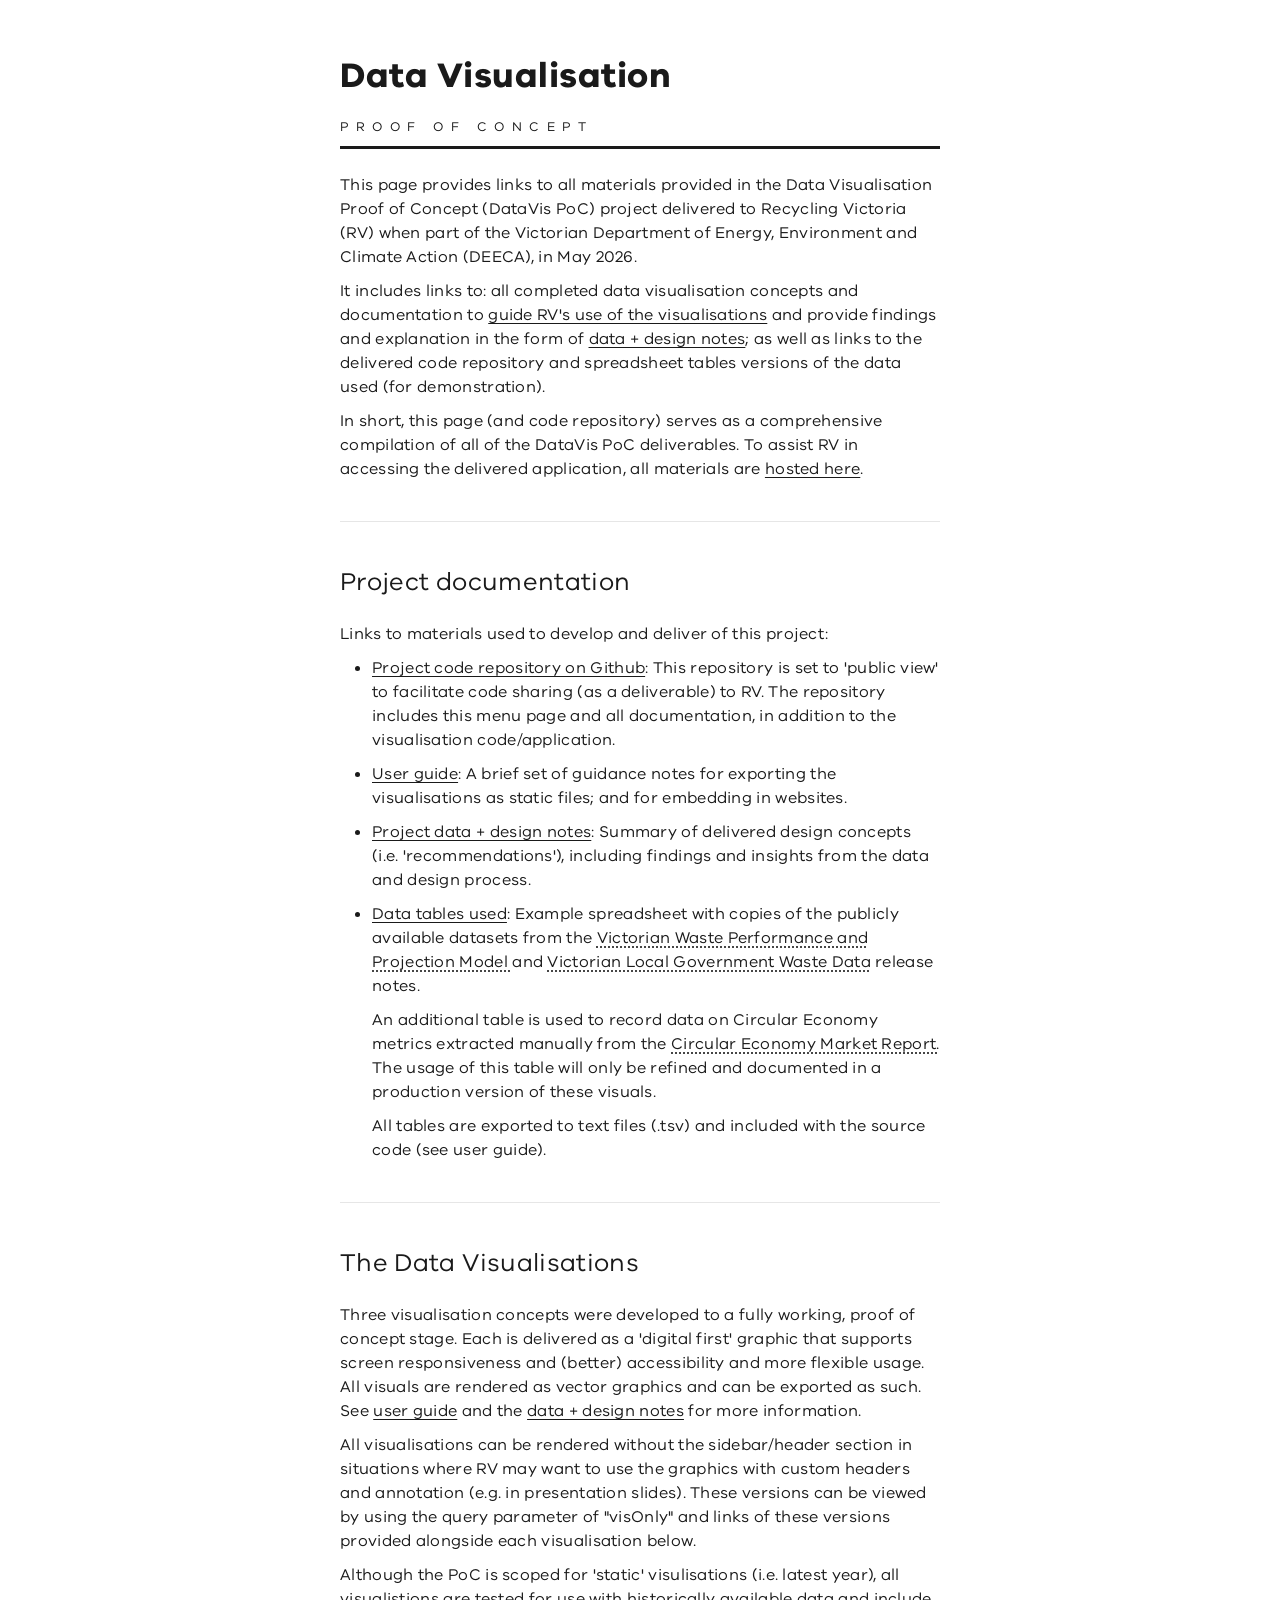
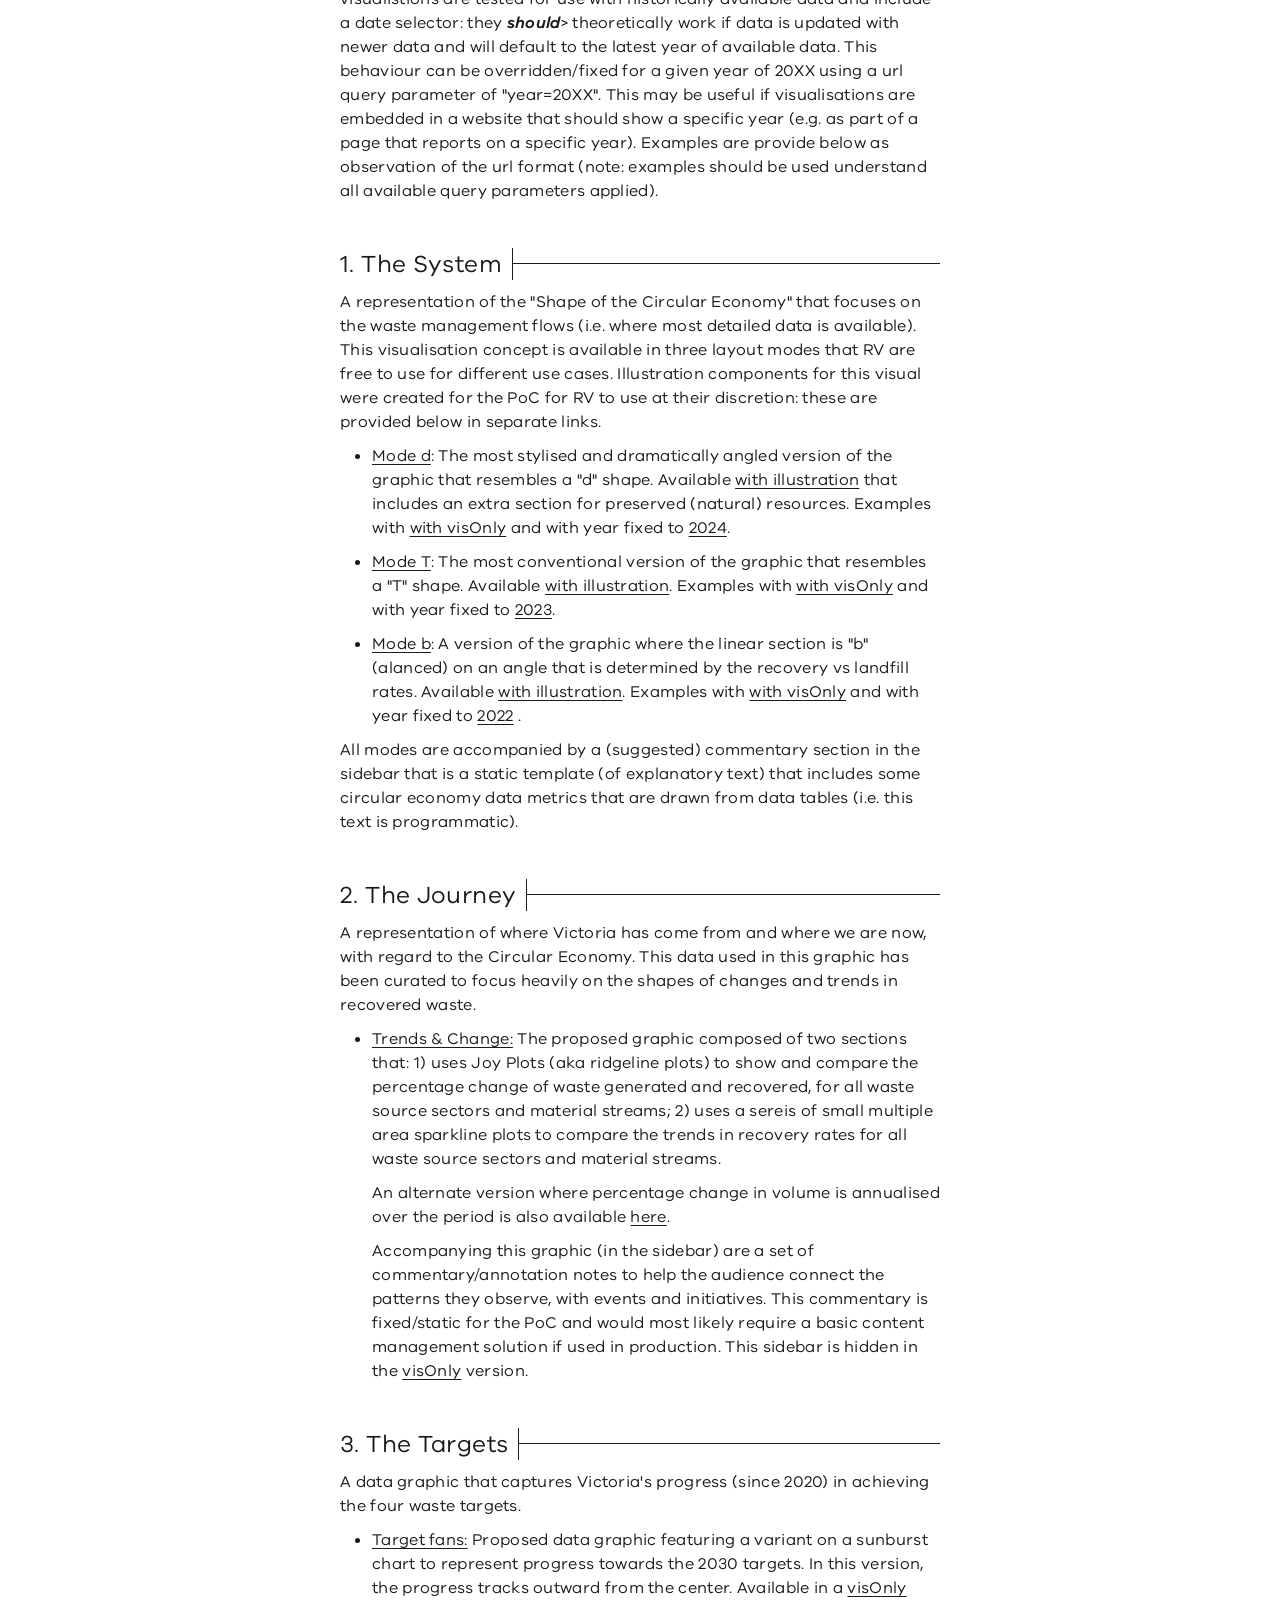
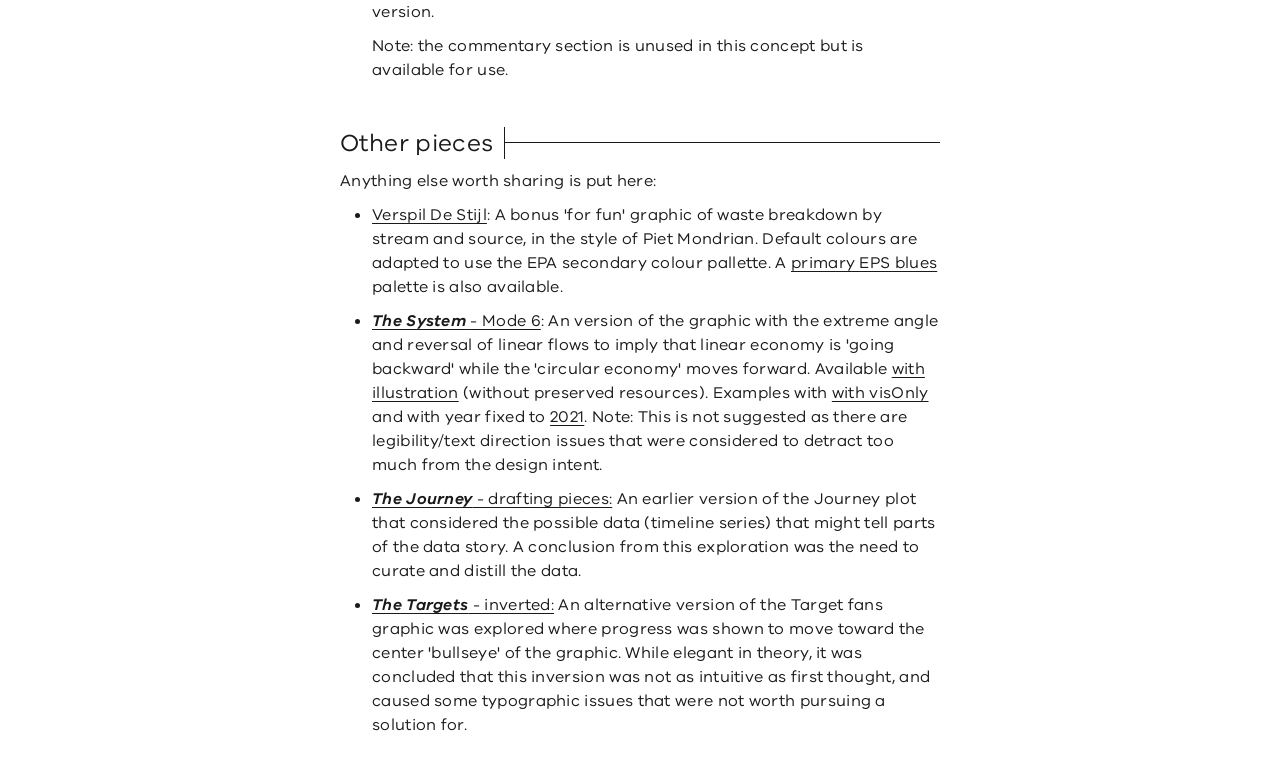
==== index.html @ 0b1a7526 "Updated documentation" ====
<!DOCTYPE html>
<html lang="en">
<head>
    <meta charset="UTF-8">
    <meta name="viewport" content="width=device-width, initial-scale=1.0">
    <title>Recycling Victoria: Data Visualisation Proof of Concept project</title>
	<link rel="icon" href = "./_shared/assets/img/little-favicon.png" />
    <link rel="stylesheet" href="./_shared/css/brand/vic-gov.css">
    <link rel="stylesheet" href="./_shared/css/styles.css">
</head>

<body class = ''>
    <main>
        <div class = 'content__wrapper'>

            <h1><br>Data Visualisation<br><span class = 'small'>Proof of Concept</span></h1>
            <section>
                <p>This page provides links to all materials provided in the Data Visualisation Proof of Concept (DataVis PoC) project delivered to Recycling Victoria (RV) when part of the Victorian Department of Energy, Environment and Climate Action (DEECA), in May 2026.</p>

                <p>It includes links to: all completed data visualisation concepts and documentation to <a href = './docs/guide/'>guide RV's use of the visualisations</a> and provide findings and explanation in the form of <a href = './docs/data-design-notes/'>data + design notes</a>; as well as links to the delivered code repository and spreadsheet tables versions of the data used (for demonstration).</p>

                <p>In short, this page (and code repository) serves as a comprehensive compilation of all of the DataVis PoC deliverables. To assist RV in accessing the delivered application, all materials are <a href = 'https://vic-circular-economy-data-visuals.vercel.app/'>hosted here</a>.</p>
            </section>

            <hr>

            <h2>Project documentation</h2>
            <section class = 'documentation-menu'>
                <p>Links to materials used to develop and deliver of this project:</p>

                <ul>
                    <li>
                        <p><a href = 'https://github.com/littlesketches/vic-circular-economy-data-visuals' target = "_blank">Project code repository on Github</a>: This repository is set to 'public view' to facilitate code sharing (as a deliverable) to RV. The repository includes this menu page and all documentation, in addition to the visualisation code/application.</p>
                    </li>

                    <li>
                        <p><a href = './docs/guide/'>User guide</a>: A brief set of guidance notes for exporting the visualisations as static files; and for embedding in websites.</p>
                    </li>

                    <li>
                        <p><a href = './docs/data-design-notes/'>Project data + design notes</a>: Summary of delivered design concepts (i.e. 'recommendations'), including findings and insights from the data and design process.</p>
                    </li>

                    <!-- <li><a href = 'https://docs.google.com/spreadsheets/d/1ccLNrHDEPpmShlTcaKY9pzzUMOkzZr83qNHuE3iUTi4/edit?usp=sharing' target = "_blank">Project plan</a>: Gannt chart outlining scoped tasks and deliverables</li> -->

                    <li>
                        <p><a href = 'https://docs.google.com/spreadsheets/d/1tmQH937Mj4WQlUk1FRjkeOogjHevJPC5mBC5y0muvqc/edit?gid=230899616#gid=230899616' target = "_blank">Data tables used</a>: Example spreadsheet with copies of the publicly available datasets from the <a class = 'minor' href = 'https://www.vic.gov.au/victorias-waste-projection-model-dashboard' target='_blank'>Victorian Waste Performance and Projection Model </a> and  <a class = 'minor' href = 'https://www.vic.gov.au/victorian-local-government-waste-data-dashboard target='_blank'>Victorian Local Government Waste Data</a> release notes.</p> 

                        <p>An additional table is used to record data on Circular Economy metrics extracted manually from the <a class = 'minor' href = 'https://www.vic.gov.au/circular-economy-market-report' target="_blank">Circular Economy Market Report.</a> The usage of this table will only be refined and documented in a production version of these visuals.</p>

                        <p>All tables are exported to text files (.tsv) and included with the source code (see user guide).</p>
                    </li>
                </ul>

            </section>

            <hr>

            <h2>The Data Visualisations</h2>

            <section class = 'visualisation-menu'>
                <p>Three visualisation concepts were developed to a fully working, proof of concept stage. Each is delivered as a 'digital first' graphic that supports screen responsiveness and (better) accessibility and more flexible usage. All visuals are rendered as vector graphics and can be exported as such. See <a href = './docs/guide/'> user guide</a> and the <a href = './docs/data-design-notes/'>data + design notes</a> for more information.</p>

                <p>All visualisations can be rendered without the sidebar/header section in situations where RV may want to use the graphics with custom headers and annotation (e.g. in presentation slides). These versions can be viewed by using the query parameter of "visOnly" and links of these versions provided alongside each visualisation below.</p>

                <p>Although the PoC is scoped for 'static' visulisations (i.e. latest year), all visualistions are tested for use with historically available data and include a date selector: they <i>should</i>> theoretically work if data is updated with newer data and will default to the latest year of available data. This behaviour can be overridden/fixed for a given year of 20XX using a url query parameter of "year=20XX". This may be useful if visualisations are embedded in a website that should show a specific year (e.g. as part of a page that reports on a specific year). Examples are provide below as observation of the url format (note: examples should be used understand all available query parameters applied).</p>

                <div class = 'visualisation-concept-container system'>
                    <div class = 'header__container'>
                        <h3>1. The System</h3>
                        <div class = 'header__outline'>
                            <div class = 'underline'></div>
                            <div></div>
                        </div>
                    </div>

                    <p>A representation of the "Shape of the Circular Economy" that focuses on the waste management flows (i.e. where most detailed data is available). This visualisation concept is available in three layout modes that RV are free to use for different use cases. Illustration components for this visual were created for the PoC for RV to use at their discretion: these are provided below in separate links.
                    </p>

                    <ul>
                        <li><a href = './system/?mode=d'>Mode d</a>: The most stylised and dramatically angled version of the graphic that resembles a "d" shape. Available <a href = './system/?mode=d&illustration'>with illustration</a> that includes an extra section for preserved (natural) resources. Examples with <a href = './system/?mode=d&illustration&visOnly'>with visOnly</a> and  with year fixed to <a href = './system/?mode=d&illustration&year=2024'>2024</a>.
                        </li>
  
                        <li><a href = './system/?mode=t'>Mode T</a>: The most conventional version of the graphic that resembles a "T" shape. Available <a href = './system/?mode=t&illustration'>with illustration</a>. Examples with <a href = './system/?mode=t&illustration&visOnly'>with visOnly</a> and with year fixed to <a href = './system/?mode=t&illustration&year=2023'>2023</a>.

                        <li><a href = './system/?mode=b'>Mode b</a>: A version of the graphic where the linear section is "b"(alanced) on an angle that is determined by the recovery vs landfill rates. Available <a href = './system/?mode=b&illustration'>with illustration</a>. Examples with <a href = './system/?mode=b&illustration&visOnly'>with visOnly</a> and with year fixed to <a href = './system/?mode=b&illustration&year=2022'>2022</a> .
                        </li>
                    </ul>

                    <p>All modes are accompanied by a (suggested) commentary section in the sidebar that is a static template (of explanatory text) that includes some circular economy data metrics that are drawn from data tables (i.e. this text is programmatic).
                    </p>
                </div>

                <div class = 'visualisation-concept-container journey'>
                    <div class = 'header__container'>
                        <h3>2. The Journey</h3>
                        <div class = 'header__outline'>
                            <div class = 'underline'></div>
                            <div></div>
                        </div>
                    </div>

                    <p>A representation of where Victoria has come from and where we are now, with regard to the Circular Economy. This data used in this graphic has been curated to focus heavily on the shapes of changes and trends in recovered waste.</p>

                    <ul>
                        <li>
                            <p> <a href = './journey/'>Trends & Change:</a> The proposed graphic composed of two sections that: 1) uses Joy Plots (aka ridgeline plots) to show and compare the percentage change of waste generated and recovered, for all waste source sectors and material streams; 2) uses a sereis of small multiple area sparkline plots to compare the trends in recovery rates for all waste source sectors and material streams.
                            </p>

                            <p>An alternate version where percentage change in volume is annualised over the period is also available <a href = './journey/?annualised'>here</a>. 

                            <p>Accompanying this graphic (in the sidebar) are a set of commentary/annotation notes to help the audience connect the patterns they observe, with events and initiatives. This commentary is fixed/static for the PoC and would most likely require a basic content management solution if used in production. This sidebar is hidden in the <a href = './journey/?visOnly'>visOnly</a> version.</p>
                        </li>
                    </ul>
                </div>

                <div class = 'visualisation-concept-container targets'>
                    <div class = 'header__container'>
                        <h3>3. The Targets</h3>
                        <div class = 'header__outline'>
                            <div class = 'underline'></div>
                            <div></div>
                        </div>
                    </div>

                    <p>A data graphic that captures Victoria's progress (since 2020) in achieving the four waste targets.</p>

                    <ul>
                        <li>
                            <p><a href = './targets/'>Target fans:</a> Proposed data graphic featuring a variant on a sunburst chart to represent progress towards the 2030 targets. In this version, the progress tracks outward from the center. Available in a <a href = './targets/?visOnly'>visOnly</a> version.
                            </p>
                            <p>Note: the commentary section is unused in this concept but is available for use.</p>
                        </li>
                    </ul>
                </div>

                <div class = 'visualisation-concept-container other'>
                    <div class = 'header__container'>
                        <h3>Other pieces</h3>
                        <div class = 'header__outline'>
                            <div class = 'underline'></div>
                            <div></div>
                        </div>
                    </div>
                    <p>Anything else worth sharing is put here:</p>
                    <ul>

                        <li><a href = './_alt/verspil-de-stijl/'>Verspil De Stijl</a>: A bonus 'for fun' graphic of waste breakdown by stream and source, in the style of Piet Mondrian. Default colours are adapted to use the EPA secondary colour pallette. A <a href = './_alt/verspil-de-stijl/?primary'>primary EPS blues</a> palette is also available. </li>

                        <li><a href = './system/?mode=6'><i>The System</i> - Mode 6</a>: An version of the graphic with the extreme angle and reversal of linear flows to imply that linear economy is 'going backward' while the 'circular economy' moves forward. Available <a href = './system/?mode=6&illustration'>with illustration</a> (without preserved resources). Examples with <a href = './system/?mode=6&illustration&visOnly'>with visOnly</a> and with year fixed to <a href = './system/?mode=6&illustration&year=2021'>2021</a>. Note: This is not suggested as there are legibility/text direction issues that were considered to detract too much from the design intent.
                        </li>

                        <li>
                            <p>
                                <a href = './_alt/smaill-pieces-loosely-joined/'><i>The Journey</i> -  drafting pieces:</a> An earlier version of the Journey plot that considered the possible data (timeline series) that might tell parts of the data story. A conclusion from this exploration was the need to curate and distill the data.
                            </p>
                        </li>
                        <li>
                            <a href = './targets/?invert'><i>The Targets</i> - inverted:</a> An alternative version of the Target fans graphic was explored where progress was shown to move toward the center 'bullseye' of the graphic. While elegant in theory, it was concluded that this inversion was not as intuitive as first thought, and caused some typographic issues that were not worth pursuing a solution for. 
                        </li>

                    </ul>
                </div>
            </section>
        </div>
    </main>
</body>
</html>
---- _shared/css/brand/vic-gov.css ----
/*
 * ============================================================
 *  vic.gov.au — Ripple 2.0 Design Tokens
 *  Source: entry_LzAMgtZM.css (Recycling Victoria / vic.gov.au)
 *  Note: Recycling Victoria uses the vic.gov.au masterbrand
 *        with no department-level theme overrides.
 * ============================================================
 */

:root {

    /* ----------------------------------------
        TYPOGRAPHY
    ---------------------------------------- */

    --font-family: 'VIC', Arial, Helvetica, sans-serif;
    --weight-regular: 400;
    --weight-bold: 700;

    /* Type size scale */
    --rpl-type-size-1: 1.4rem;
    /* 14px */
    --rpl-type-size-2: 1.6rem;
    /* 16px */
    --rpl-type-size-3: 2rem;
    /* 20px */
    --rpl-type-size-4: 2.4rem;
    /* 24px */
    --rpl-type-size-5: 2.8rem;
    /* 28px */
    --rpl-type-size-6: 3.2rem;
    /* 32px */
    --rpl-type-size-7: 4rem;
    /* 40px */
    --rpl-type-size-8: 5.6rem;
    /* 56px */

    /* Line height scale */
    --rpl-type-lh-1: 1.4rem;
    --rpl-type-lh-2: 1.6rem;
    --rpl-type-lh-3: 2rem;
    --rpl-type-lh-4: 2.4rem;
    --rpl-type-lh-5: 2.8rem;
    --rpl-type-lh-6: 3.2rem;
    --rpl-type-lh-7: 3.6rem;
    --rpl-type-lh-8: 4rem;
    --rpl-type-lh-9: 4.4rem;
    --rpl-type-lh-10: 5.2rem;
    --rpl-type-lh-11: 6rem;
    --rpl-type-lh-12: 8rem;

    /* Letter spacing scale */
    --rpl-type-ls-1: 0.0192em;
    --rpl-type-ls-2: 0.018em;
    --rpl-type-ls-3: 0.0168em;
    --rpl-type-ls-4: 0.016em;
    --rpl-type-ls-5: 0.014em;
    --rpl-type-ls-6: 0.012em;
    --rpl-type-ls-7: 0.008em;

    /* ----------------------------------------
        COLOUR — Core Brand
    ---------------------------------------- */

    --rpl-clr-primary: #0052c2;
    /* vic.gov.au blue */
    --rpl-clr-primary-alt: #003174;
    /* dark navy blue */
    --rpl-clr-primary-alpha: rgba(0, 82, 194, 0.5);

    --rpl-clr-accent: #0095ec;
    /* light accent blue */
    --rpl-clr-accent-alt: #e6f5fd;
    /* pale accent blue background */

    /* ----------------------------------------
        COLOUR — Typography
    ---------------------------------------- */

    --rpl-clr-type-default: var(--rpl-clr-neutral-800);
    /* #1a1a1a */
    --rpl-clr-type-light: var(--rpl-clr-neutral-0);
    /* #fff */
    --rpl-clr-type-primary-contrast: var(--rpl-clr-neutral-0);
    /* #fff on primary bg */
    --rpl-clr-type-accent-contrast: var(--rpl-clr-neutral-0);
    /* #fff on accent bg */
    --rpl-clr-type-primary-accessible: #0052c2;
    --rpl-clr-type-primary-alt-accessible: #003174;
    --rpl-clr-type-primary-contrast-alpha: hsla(0, 0%, 100%, 0.75);

    /* ----------------------------------------
        COLOUR — Links & Focus
    ---------------------------------------- */

    --rpl-clr-link: #0052c2;
    --rpl-clr-link-visited: #9f46b1;
    --rpl-clr-link-alpha: rgba(0, 82, 194, 0.2);
    --rpl-clr-focus: #ff9e1b;
    /* amber focus ring */

    /* ----------------------------------------
        COLOUR — Neutral Scale
    ---------------------------------------- */

    --rpl-clr-neutral-0: #ffffff;
    --rpl-clr-neutral-100: #f5f5f5;
    --rpl-clr-neutral-200: #e6e6e6;
    --rpl-clr-neutral-300: #cccccc;
    --rpl-clr-neutral-400: #999999;
    --rpl-clr-neutral-500: #7f7f7f;
    --rpl-clr-neutral-600: #666666;
    --rpl-clr-neutral-700: #333333;
    --rpl-clr-neutral-800: #1a1a1a;
    --rpl-clr-neutral-900: #0d0d0d;
    --rpl-clr-neutral-alpha-0: hsla(0, 0%, 100%, 0.75);
    --rpl-clr-neutral-alpha-700: rgba(51, 51, 51, 0.9);

    --rpl-clr-light: var(--rpl-clr-neutral-0);
    --rpl-clr-dark: var(--rpl-clr-neutral-800);

    /* ----------------------------------------
        COLOUR — Footer
    ---------------------------------------- */

    --rpl-clr-footer: var(--rpl-clr-primary-alt);
    /* #003174 */
    --rpl-clr-footer-alt: var(--rpl-clr-primary);
    /* #0052c2 */
    --rpl-clr-type-footer-contrast: var(--rpl-clr-type-primary-contrast);
    --rpl-clr-type-footer-accessible: var(--rpl-clr-type-primary-alt-accessible);
    --rpl-clr-type-focus-contrast: var(--rpl-clr-dark);


    /* ----------------------------------------
        COLOUR — Semantic
    ---------------------------------------- */

    /* Information */
    --rpl-clr-information: #005ba5;
    --rpl-clr-information-light: #e6eff6;
    --rpl-clr-information-dark: #004984;

    /* Success */
    --rpl-clr-success: #007d85;
    --rpl-clr-success-light: #e6f2f3;
    --rpl-clr-success-dark: #00646a;

    /* Warning */
    --rpl-clr-warning: #b75b00;
    --rpl-clr-warning-light: #f8efe6;
    --rpl-clr-warning-dark: #924900;

    /* Error */
    --rpl-clr-error: #aa0028;
    --rpl-clr-error-light: #f7e6ea;
    --rpl-clr-error-dark: #880020;

    /* ----------------------------------------
        SPACING SCALE
    ---------------------------------------- */

    --rpl-sp-1: 4px;
    --rpl-sp-2: 8px;
    --rpl-sp-3: 12px;
    --rpl-sp-4: 16px;
    --rpl-sp-5: 20px;
    --rpl-sp-6: 24px;
    --rpl-sp-7: 28px;
    --rpl-sp-8: 32px;
    --rpl-sp-9: 40px;
    --rpl-sp-10: 48px;
    --rpl-sp-11: 56px;
    --rpl-sp-12: 64px;
    --rpl-sp-13: 80px;
    --rpl-sp-14: 120px;

    /* ----------------------------------------
        BORDER
    ---------------------------------------- */

    --rpl-border-1: 1px;
    --rpl-border-2: 2px;
    --rpl-border-3: 4px;
    --rpl-border-4: 8px;

    --rpl-border-radius-1: 2px;
    --rpl-border-radius-2: 4px;
    --rpl-border-radius-3: 8px;
    --rpl-border-radius-4: 12px;
    --rpl-border-radius-full: 999px;

    /* ----------------------------------------
        ELEVATION / SHADOW
    ---------------------------------------- */

    --rpl-elevation-1: 0 2px 8px rgba(26, 26, 26, 0.16);
    --rpl-elevation-2: 0 4px 8px 2px rgba(26, 26, 26, 0.16);

    /* ----------------------------------------
        MOTION / ANIMATION
    ---------------------------------------- */

    --rpl-motion-speed-1: 60ms;
    --rpl-motion-speed-2: 80ms;
    --rpl-motion-speed-3: 0.12s;
    --rpl-motion-speed-4: 0.16s;
    --rpl-motion-speed-5: 0.2s;
    --rpl-motion-speed-6: 0.24s;
    --rpl-motion-speed-7: 0.3s;
    --rpl-motion-speed-8: 0.36s;
    --rpl-motion-speed-9: 0.42s;
    --rpl-motion-speed-10: 0.5s;

    /* ----------------------------------------
        LAYOUT
    ---------------------------------------- */

    --rpl-content-max-width: 615px;
    /* max width for body copy column */

    /* Z-index layers */
    --rpl-layer-1: 1;
    --rpl-layer-2: 2;
    --rpl-layer-3: 3;
    --rpl-layer-4: 4;
    --rpl-layer-5: 5;

}



/* VIC Font Family */
/* VIC Font Family */
@font-face {
    font-family: 'VIC';
    src: url('../../assets/fonts/VIC/Regular/VIC-Regular.woff2') format('woff2'),
         url('../../assets/fonts/VIC/Regular/VIC-Regular.woff') format('woff'),
         url('../../assets/fonts/VIC/Regular/VIC-Regular.ttf') format('truetype');
    font-weight: 400;
    font-style: normal;
    font-display: swap;
}

/* @font-face {
    font-family: 'VIC';
    src: url('../../assets/fonts/VIC/Italic/VIC-Italic.woff2') format('woff2'),
         url('../../assets/fonts/VIC/Italic/VIC-Italic.woff') format('woff'),
         url('../../assets/fonts/VIC/Italic/VIC-Italic.ttf') format('truetype');
    font-weight: 400;
    font-style: italic;
    font-display: swap;
} */

@font-face {
    font-family: 'VIC';
    src: url('../../assets/fonts/VIC/SemiBold/VIC-SemiBold.woff2') format('woff2'),
         url('../../assets/fonts/VIC/SemiBold/VIC-SemiBold.woff') format('woff'),
         url('../../assets/fonts/VIC/SemiBold/VIC-SemiBold.ttf') format('truetype');
    font-weight: 600;
    font-style: normal;
    font-display: swap;
}

@font-face {
    font-family: 'VIC';
    src: url('../../assets/fonts/VIC/SemiBold Italic/VIC-SemiBoldItalic.woff2') format('woff2'),
         url('../../assets/fonts/VIC/SemiBold Italic/VIC-SemiBoldItalic.woff') format('woff'),
         url('../../assets/fonts/VIC/SemiBold Italic/VIC-SemiBoldItalic.ttf') format('truetype');
    font-weight: 600;
    font-style: italic;
    font-display: swap;
}

@font-face {
    font-family: 'VIC';
    src: url('../../assets/fonts/VIC/Bold/VIC-Bold.woff2') format('woff2'),
         url('../../assets/fonts/VIC/Bold/VIC-Bold.woff') format('woff'),
         url('../../assets/fonts/VIC/Bold/VIC-Bold.ttf') format('truetype');
    font-weight: 700;
    font-style: normal;
    font-display: swap;
}

@font-face {
    font-family: 'VIC';
    src: url('../../assets/fonts/VIC/Bold Italic/VIC-BoldItalic.woff2') format('woff2'),
         url('../../assets/fonts/VIC/Bold Italic/VIC-BoldItalic.woff') format('woff'),
         url('../../assets/fonts/VIC/Bold Italic/VIC-BoldItalic.ttf') format('truetype');
    font-weight: 700;
    font-style: italic;
    font-display: swap;
}


/* VIC Display Font Family */
@font-face {
    font-family: 'VIC Display';
    src: url('../../assets/fonts/VIC Display/VIC-DisplayRegular.otf') format('opentype');
    font-weight: 400;
    font-style: normal;
    font-display: swap;
}

@font-face {
    font-family: 'VIC Display';
    src: url('../../assets/fonts/VIC Display/VIC-DisplayOblique.otf') format('opentype');
    font-weight: 400;
    font-style: oblique;
    font-display: swap;
}


/*
 * ============================================================
 *  Ripple 2.0 Typography
 *  vic.gov.au / Recycling Victoria masterbrand
 *
 *  Maps design tokens to HTML elements with fluid responsive
 *  scaling between mobile and desktop breakpoints.
 *
 *  Breakpoints:
 *    Mobile:   < 768px
 *    Tablet:   768px – 1199px
 *    Desktop:  >= 1200px
 *
 *  Font stack: VIC, Arial, Helvetica, sans-serif
 *  Weights used: 400 (regular), 700 (bold) only
 * ============================================================
 */


/* ----------------------------------------
   BASE / RESET
---------------------------------------- */

*,
*::before,
*::after {
    box-sizing: border-box;
}

html {
    font-size: 62.5%;
    /* 1rem = 10px for easy rem math */
    -webkit-text-size-adjust: 100%;
}

body {
    font-family: var(--rpl-type-font-family);
    font-weight: var(--rpl-type-weight-regular);
    font-size: var(--rpl-type-size-2);
    /* 16px */
    line-height: var(--rpl-type-lh-4);
    /* 24px */
    letter-spacing: var(--rpl-type-ls-1);
    /* 0.0192em */
    color: var(--rpl-clr-type-default);
    /* #1a1a1a */
    -webkit-font-smoothing: antialiased;
    -moz-osx-font-smoothing: grayscale;
}


/* ----------------------------------------
   HEADINGS
   Fluid scaling: mobile size → desktop size
   using clamp() for smooth interpolation
---------------------------------------- */

h1,
.rpl-type-h1 {
    font-family: var(--rpl-type-font-family);
    font-weight: var(--rpl-type-weight-bold);
    /* 32px mobile → 56px desktop */
    font-size: clamp(var(--rpl-type-size-6), 4.5vw, var(--rpl-type-size-8));
    /* 36px mobile → 60px desktop */
    line-height: clamp(var(--rpl-type-lh-7), 5vw, var(--rpl-type-lh-11));
    letter-spacing: var(--rpl-type-ls-7);
    /* 0.008em desktop */
    color: var(--rpl-clr-type-default);
    margin-top: 0;
    margin-bottom: var(--rpl-sp-6);
    /* 24px */
}

h2,
.rpl-type-h2 {
    font-family: var(--rpl-type-font-family);
    font-weight: var(--rpl-type-weight-bold);
    /* 24px mobile → 32px desktop */
    font-size: clamp(var(--rpl-type-size-4), 3vw, var(--rpl-type-size-6));
    /* 32px mobile → 40px desktop */
    line-height: clamp(var(--rpl-type-lh-6), 3.5vw, var(--rpl-type-lh-8));
    letter-spacing: var(--rpl-type-ls-5);
    /* 0.014em */
    color: var(--rpl-clr-type-default);
    margin-top: 0;
    margin-bottom: var(--rpl-sp-5);
    /* 20px */
}

h3,
.rpl-type-h3 {
    font-family: var(--rpl-type-font-family);
    font-weight: var(--rpl-type-weight-bold);
    /* 20px mobile → 24px desktop */
    font-size: clamp(var(--rpl-type-size-3), 2.2vw, var(--rpl-type-size-4));
    /* 28px mobile → 32px desktop */
    line-height: clamp(var(--rpl-type-lh-5), 2.8vw, var(--rpl-type-lh-6));
    letter-spacing: var(--rpl-type-ls-4);
    /* 0.016em */
    color: var(--rpl-clr-type-default);
    margin-top: 0;
    margin-bottom: var(--rpl-sp-4);
    /* 16px */
}

h4,
.rpl-type-h4 {
    font-family: var(--rpl-type-font-family);
    font-weight: var(--rpl-type-weight-bold);
    /* 16px mobile → 20px desktop */
    font-size: clamp(var(--rpl-type-size-2), 1.8vw, var(--rpl-type-size-3));
    /* 24px mobile → 28px desktop */
    line-height: clamp(var(--rpl-type-lh-4), 2.4vw, var(--rpl-type-lh-5));
    letter-spacing: var(--rpl-type-ls-2);
    /* 0.018em */
    color: var(--rpl-clr-type-default);
    margin-top: 0;
    margin-bottom: var(--rpl-sp-4);
    /* 16px */
}

h5,
.rpl-type-h5 {
    font-family: var(--rpl-type-font-family);
    font-weight: var(--rpl-type-weight-bold);
    font-size: var(--rpl-type-size-2);
    /* 16px — no scaling */
    line-height: var(--rpl-type-lh-4);
    /* 24px */
    letter-spacing: var(--rpl-type-ls-1);
    /* 0.0192em */
    color: var(--rpl-clr-type-default);
    margin-top: 0;
    margin-bottom: var(--rpl-sp-3);
    /* 12px */
}

h6,
.rpl-type-h6 {
    font-family: var(--rpl-type-font-family);
    font-weight: var(--rpl-type-weight-bold);
    font-size: var(--rpl-type-size-1);
    /* 14px */
    line-height: var(--rpl-type-lh-3);
    /* 20px */
    letter-spacing: var(--rpl-type-ls-1);
    /* 0.0192em */
    color: var(--rpl-clr-type-default);
    margin-top: 0;
    margin-bottom: var(--rpl-sp-3);
    /* 12px */
}


/* ----------------------------------------
   BODY / PARAGRAPH TEXT
---------------------------------------- */

p,
.rpl-type-p {
    font-size: var(--rpl-type-size-2);
    /* 16px */
    line-height: var(--rpl-type-lh-4);
    /* 24px */
    letter-spacing: var(--rpl-type-ls-1);
    /* 0.0192em */
    margin-top: 0;
    margin-bottom: var(--rpl-sp-6);
    /* 24px */
}

/* Large paragraph — intro / lead text */
.rpl-type-p--large {
    font-size: clamp(var(--rpl-type-size-3), 2vw, var(--rpl-type-size-4));
    /* 20px → 24px */
    line-height: clamp(var(--rpl-type-lh-5), 2.6vw, var(--rpl-type-lh-6));
    /* 28px → 32px */
    letter-spacing: var(--rpl-type-ls-4);
    /* 0.016em */
    margin-bottom: var(--rpl-sp-7);
    /* 28px */
}

/* Small paragraph — captions, disclaimers */
.rpl-type-p--small,
small {
    font-size: var(--rpl-type-size-1);
    /* 14px */
    line-height: var(--rpl-type-lh-3);
    /* 20px */
    letter-spacing: var(--rpl-type-ls-1);
}


/* ----------------------------------------
   LINKS
---------------------------------------- */

a {
    color: var(--rpl-clr-link);
    /* #0052c2 */
    text-decoration: underline;
    text-underline-offset: 2px;
    transition: color var(--rpl-motion-speed-3) ease;
}

a:hover {
    color: var(--rpl-clr-primary-alt);
    /* #003174 */
    text-decoration: underline;
}

a:visited {
    color: var(--rpl-clr-link-visited);
    /* #9f46b1 */
}

a:focus-visible {
    outline: 3px solid var(--rpl-clr-focus);
    /* #ff9e1b amber */
    outline-offset: 2px;
    border-radius: var(--rpl-border-radius-1);
}


/* ----------------------------------------
   LISTS
---------------------------------------- */

ul,
ol {
    font-size: var(--rpl-type-size-2);
    /* 16px */
    line-height: var(--rpl-type-lh-4);
    /* 24px */
    letter-spacing: var(--rpl-type-ls-1);
    padding-left: var(--rpl-sp-8);
    /* 32px */
    margin-top: 0;
    margin-bottom: var(--rpl-sp-6);
    /* 24px */
}

li {
    margin-bottom: var(--rpl-sp-2);
    /* 8px */
}

li:last-child {
    margin-bottom: 0;
}

/* Nested lists */
ul ul,
ol ol,
ul ol,
ol ul {
    margin-top: var(--rpl-sp-2);
    margin-bottom: 0;
}


/* ----------------------------------------
   BLOCKQUOTE / PULL QUOTES
---------------------------------------- */

blockquote,
.rpl-type-blockquote {
    font-size: clamp(var(--rpl-type-size-3), 2vw, var(--rpl-type-size-4));
    /* 20px → 24px */
    line-height: clamp(var(--rpl-type-lh-5), 2.6vw, var(--rpl-type-lh-6));
    /* 28px → 32px */
    font-weight: var(--rpl-type-weight-bold);
    letter-spacing: var(--rpl-type-ls-4);
    color: var(--rpl-clr-primary);
    /* #0052c2 */
    border-left: var(--rpl-border-4) solid var(--rpl-clr-primary);
    /* 8px */
    padding: var(--rpl-sp-4) var(--rpl-sp-6);
    /* 16px 24px */
    margin: var(--rpl-sp-8) 0;
    /* 32px 0 */
}

blockquote p:last-child {
    margin-bottom: 0;
}

blockquote cite,
.rpl-type-cite {
    display: block;
    font-size: var(--rpl-type-size-1);
    /* 14px */
    font-weight: var(--rpl-type-weight-regular);
    letter-spacing: var(--rpl-type-ls-1);
    color: var(--rpl-clr-neutral-600);
    margin-top: var(--rpl-sp-3);
}


/* ----------------------------------------
   INLINE TEXT ELEMENTS
---------------------------------------- */

strong,
b {
    font-weight: var(--rpl-type-weight-bold);
}

em,
i {
    font-style: italic;
}

code,
kbd,
samp,
pre {
    font-family: monospace, monospace;
    font-size: 0.9em;
}

code {
    background: var(--rpl-clr-neutral-100);
    /* #f5f5f5 */
    border: var(--rpl-border-1) solid var(--rpl-clr-neutral-200);
    border-radius: var(--rpl-border-radius-1);
    /* 2px */
    padding: 0.1em 0.4em;
}

pre {
    background: var(--rpl-clr-neutral-100);
    border: var(--rpl-border-1) solid var(--rpl-clr-neutral-200);
    border-radius: var(--rpl-border-radius-2);
    /* 4px */
    padding: var(--rpl-sp-4) var(--rpl-sp-6);
    overflow-x: auto;
    margin-bottom: var(--rpl-sp-6);
}

pre code {
    background: none;
    border: none;
    padding: 0;
}

mark {
    background: #fff7c0;
    padding: 0 0.2em;
}

abbr[title] {
    text-decoration: underline dotted;
    cursor: help;
}

hr {
    border: none;
    border-top: var(--rpl-border-1) solid var(--rpl-clr-neutral-200);
    margin: var(--rpl-sp-9) 0;
    /* 40px 0 */
}


/* ----------------------------------------
   LABEL & CAPTION UTILITY CLASSES
---------------------------------------- */

/* Used for labels, tags, category chips */
.rpl-type-label {
    font-size: var(--rpl-type-size-1);
    /* 14px */
    font-weight: var(--rpl-type-weight-bold);
    line-height: var(--rpl-type-lh-2);
    /* 16px */
    letter-spacing: var(--rpl-type-ls-3);
    /* 0.0168em */
    text-transform: uppercase;
}

/* Used for image captions, table captions */
.rpl-type-caption {
    font-size: var(--rpl-type-size-1);
    /* 14px */
    font-weight: var(--rpl-type-weight-regular);
    line-height: var(--rpl-type-lh-3);
    /* 20px */
    letter-spacing: var(--rpl-type-ls-1);
    color: var(--rpl-clr-neutral-600);
    /* #666 */
}


/* ----------------------------------------
   COLOUR VARIANTS
   Apply to any text element for light/dark contexts
---------------------------------------- */

.rpl-type--light {
    color: var(--rpl-clr-type-light);
    /* #fff */
}

.rpl-type--light a {
    color: var(--rpl-clr-type-light);
    text-decoration-color: rgba(255, 255, 255, 0.6);
}

.rpl-type--light a:hover {
    text-decoration-color: #fff;
}

.rpl-type--primary {
    color: var(--rpl-clr-primary);
    /* #0052c2 */
}

.rpl-type--muted {
    color: var(--rpl-clr-neutral-600);
    /* #666 */
}


/* ----------------------------------------
   CONTENT COLUMN WIDTH CONSTRAINT
   Matches Ripple's --rpl-content-max-width
---------------------------------------- */

.rpl-content {
    max-width: var(--rpl-content-max-width);
    /* 615px */
}


/* ----------------------------------------
   RESPONSIVE OVERRIDES
   Explicit breakpoint fallbacks for browsers
   that don't support clamp()
---------------------------------------- */

@media (max-width: 767px) {

    h1,
    .rpl-type-h1 {
        font-size: var(--rpl-type-size-6);
        /* 32px */
        line-height: var(--rpl-type-lh-7);
        /* 36px */
        letter-spacing: var(--rpl-type-ls-4);
        /* 0.016em */
    }

    h2,
    .rpl-type-h2 {
        font-size: var(--rpl-type-size-4);
        /* 24px */
        line-height: var(--rpl-type-lh-6);
        /* 32px */
        letter-spacing: var(--rpl-type-ls-4);
        /* 0.016em */
    }

    h3,
    .rpl-type-h3 {
        font-size: var(--rpl-type-size-3);
        /* 20px */
        line-height: var(--rpl-type-lh-5);
        /* 28px */
        letter-spacing: var(--rpl-type-ls-2);
        /* 0.018em */
    }

    h4,
    .rpl-type-h4 {
        font-size: var(--rpl-type-size-2);
        /* 16px */
        line-height: var(--rpl-type-lh-4);
        /* 24px */
        letter-spacing: var(--rpl-type-ls-1);
        /* 0.0192em */
    }

}

@media (min-width: 1200px) {

    h1,
    .rpl-type-h1 {
        font-size: var(--rpl-type-size-8);
        /* 56px */
        line-height: var(--rpl-type-lh-11);
        /* 60px */
        letter-spacing: var(--rpl-type-ls-7);
        /* 0.008em */
    }

    h2,
    .rpl-type-h2 {
        font-size: var(--rpl-type-size-6);
        /* 32px */
        line-height: var(--rpl-type-lh-8);
        /* 40px */
        letter-spacing: var(--rpl-type-ls-5);
        /* 0.014em */
    }

    h3,
    .rpl-type-h3 {
        font-size: var(--rpl-type-size-4);
        /* 24px */
        line-height: var(--rpl-type-lh-6);
        /* 32px */
        letter-spacing: var(--rpl-type-ls-4);
        /* 0.016em */
    }

    h4,
    .rpl-type-h4 {
        font-size: var(--rpl-type-size-3);
        /* 20px */
        line-height: var(--rpl-type-lh-5);
        /* 28px */
        letter-spacing: var(--rpl-type-ls-2);
        /* 0.018em */
    }

}
---- _shared/css/styles.css ----
/**
 *    INDEX PAGE STYLES
 */

body{
    --color-fg:         var( --rpl-clr-type-default);

    margin:             0;
    min-height:         100dvh;

    main {
        font-family:                var(--font-family);
        font-weight:                200;  
        display:                    flex;
        justify-content:            center;
        padding:                    1rem;
        color:                      var(--color-fg);

        h1 {
            color: var( --rpl-clr-primary);
        }

        /* TEXT / FONT STYLES */
        a{
            color:                      var(--color-fg);
            font-weight:                500;
            text-underline-offset:      0.25rem;

            &.minor{
                font-weight:            300;
                text-decoration:        underline dotted;
            }

            &:visited{
                color:                  var(--color-fg);;
            }
        }

        h1{
            position:                   sticky;
            top:                        0px;
            background:                 rgba(255, 255, 255, 0.9);
            letter-spacing:             0.05rem;
            font-size:                  3.5rem;
            font-weight:                700;
            color:                      var(--color-fg);
            border-bottom:              3px solid var(--color-fg);
            line-height:                1.25;
            padding-bottom:             0.5rem;

            .small{
                font-size:              small;
                letter-spacing:         0.75rem;
                font-weight:            300;
                text-transform:         uppercase;
            }
        }

        h2{
            font-size:                  2.5rem;
        }

        h3 {
            margin-block-start:         0;
            margin-block-end:           0;
        }

        h4{
            opacity:                    0.5;
            font-weight:                400;
        }

        p, ul{
            line-height:                1.5;
                margin-bottom:          1rem;
            li{
                margin-bottom:          1rem;
            }
        }

        .header__container{
            display:                    grid;
            grid-template-columns:      auto 1fr;
            column-gap:                 1rem;
            width:                      100%;
            margin-bottom:              1rem;

            .header__outline{
                display:                grid;
                grid-template-rows:     1fr 1fr;
                width:                  100%;
                border-left:            solid 1px var(--color-fg);

                div.underline{
                    border-bottom:      solid 1px var(--color-fg);
                }
            }
        }

        /* LAYOUT */
        .content__wrapper{
            max-width:                  60rem;

            section.projects,
            section.instruments{
                margin-top:             5vh;
            }
        }

            .visualisation-concept-container{
                margin-top:            5vh;
            }    
    }
}
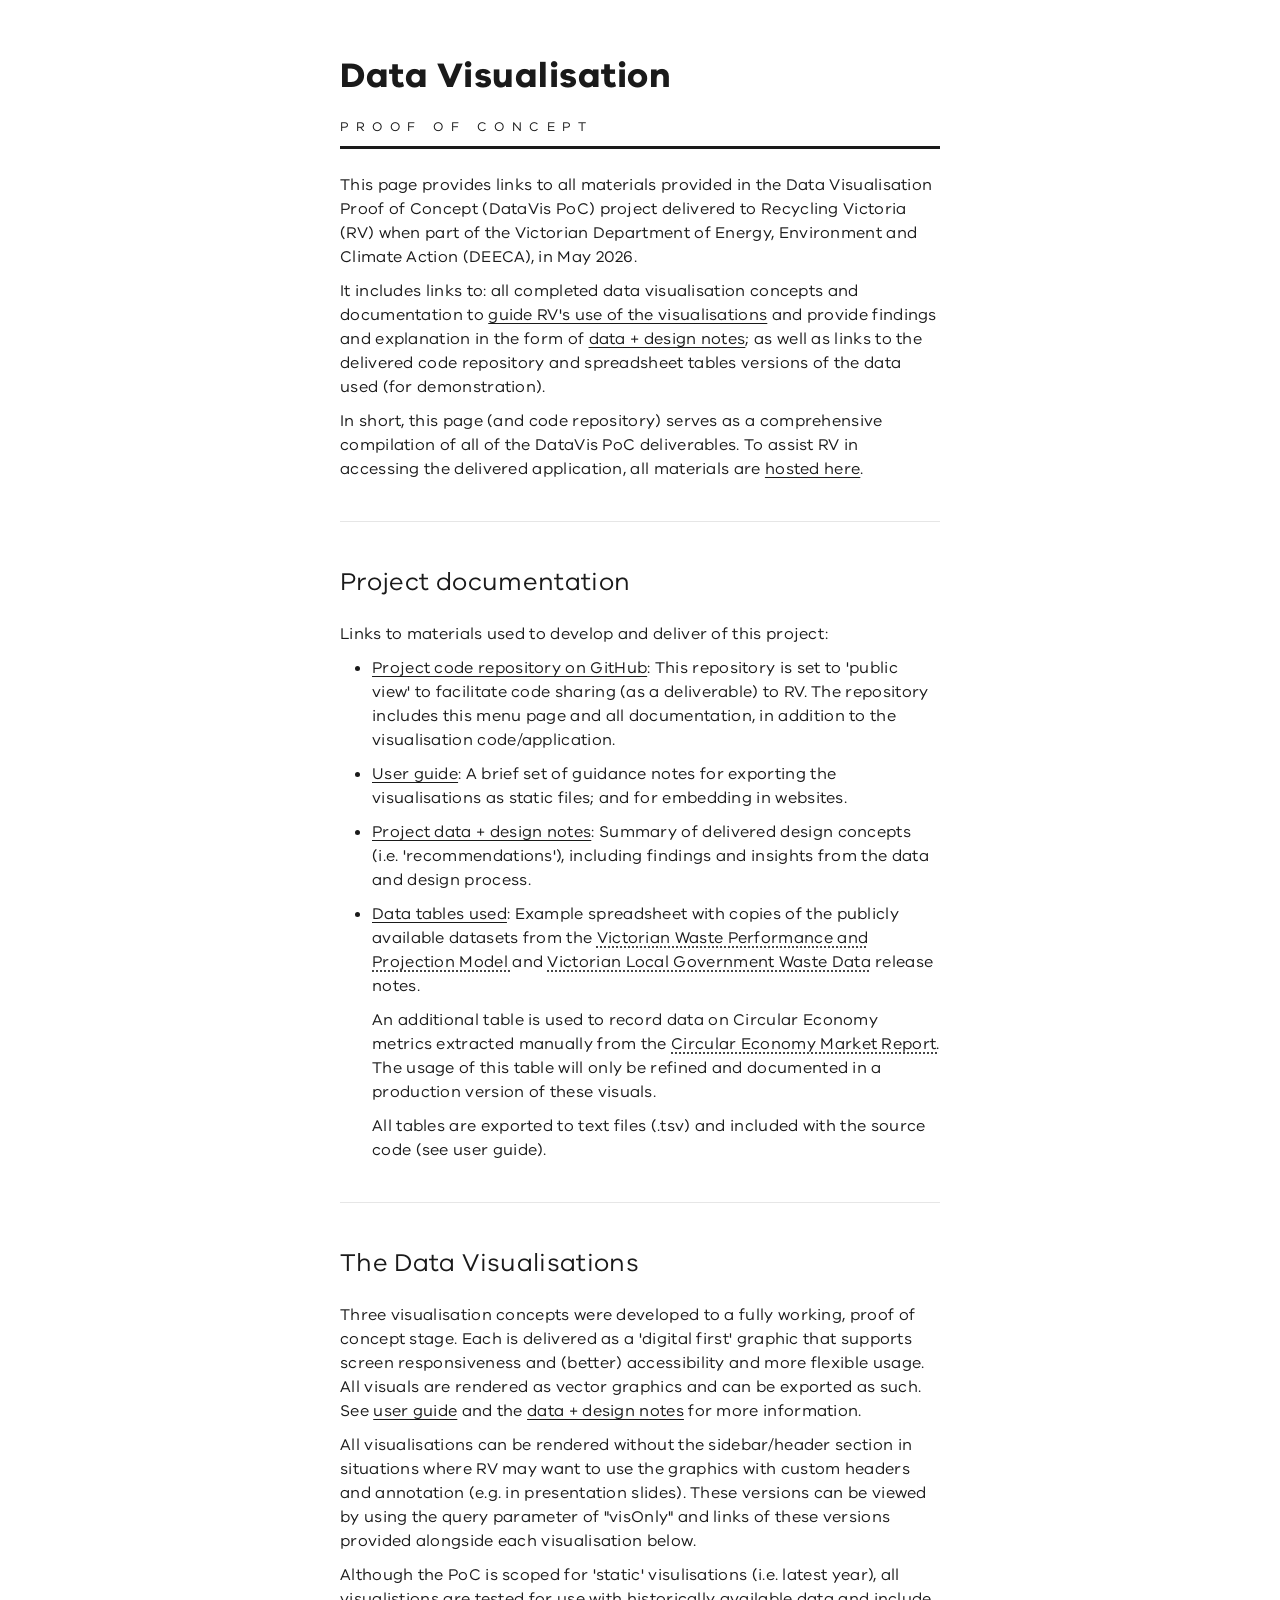
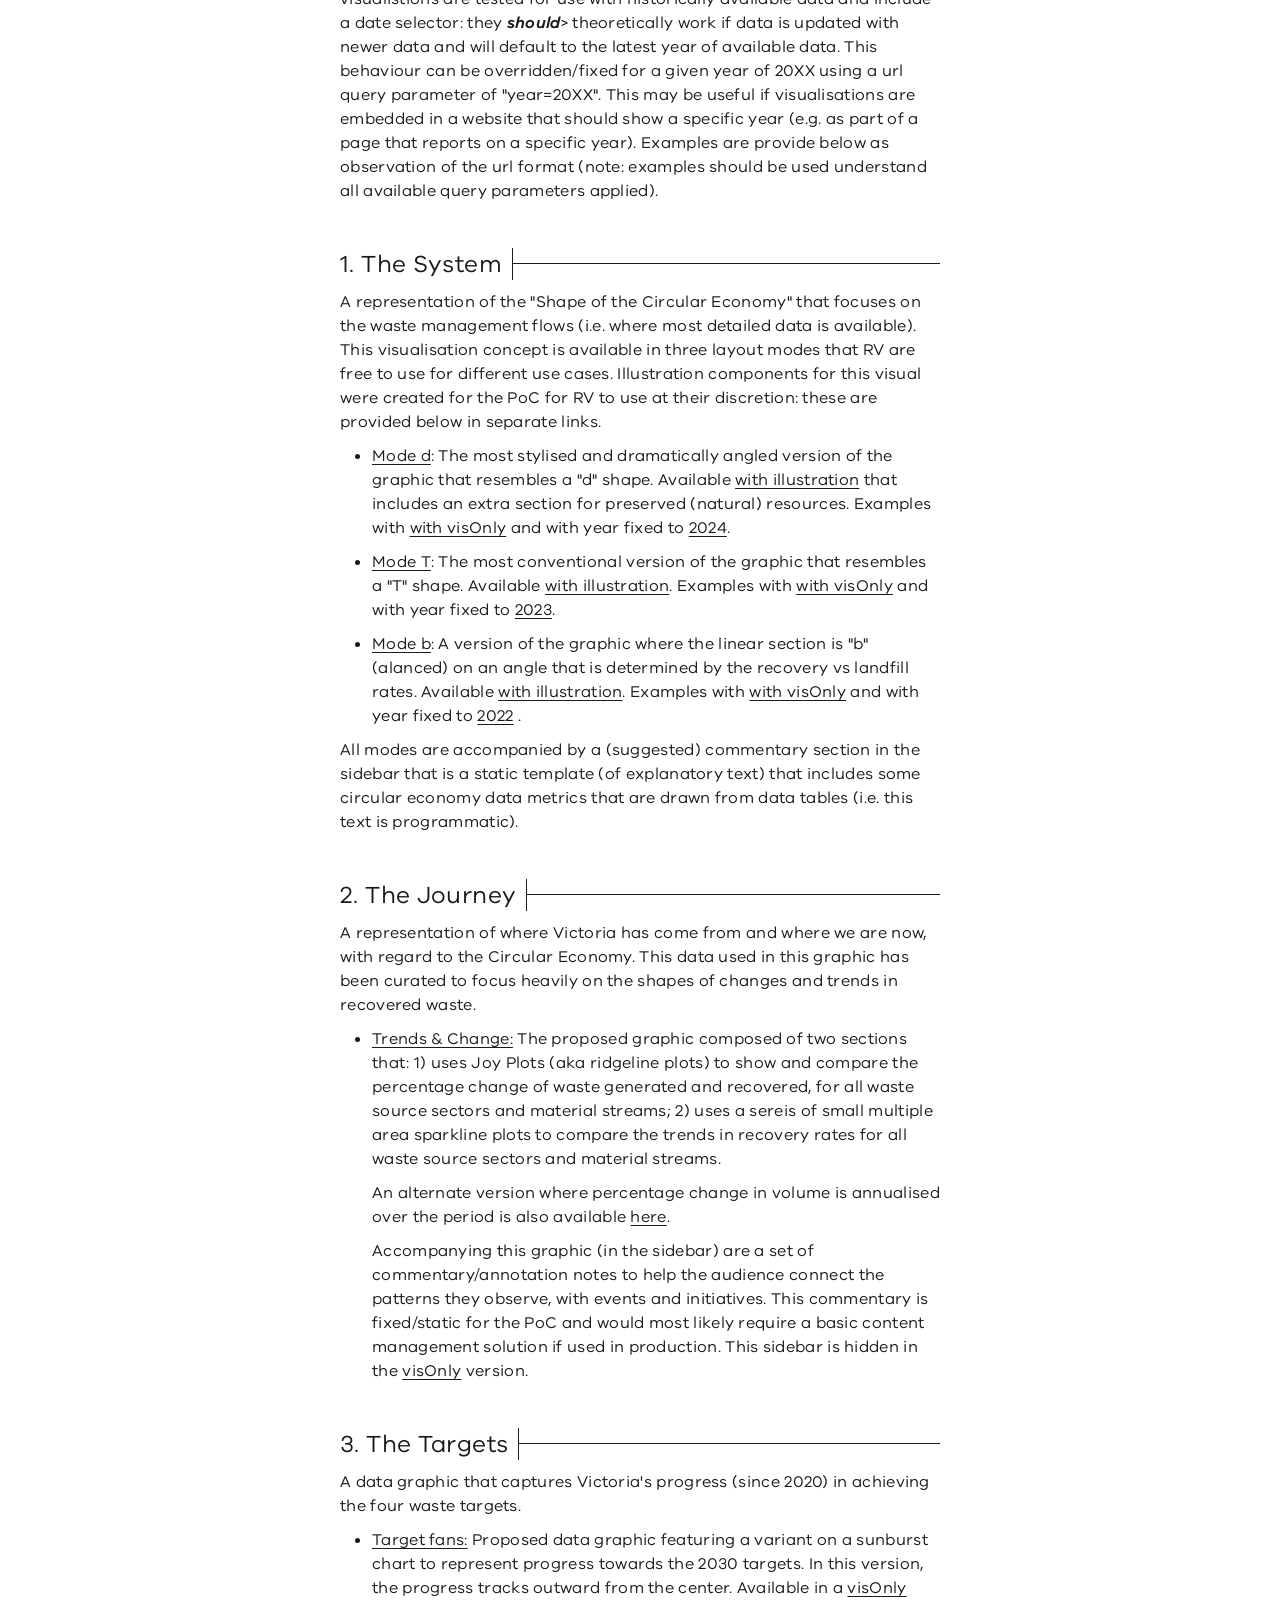
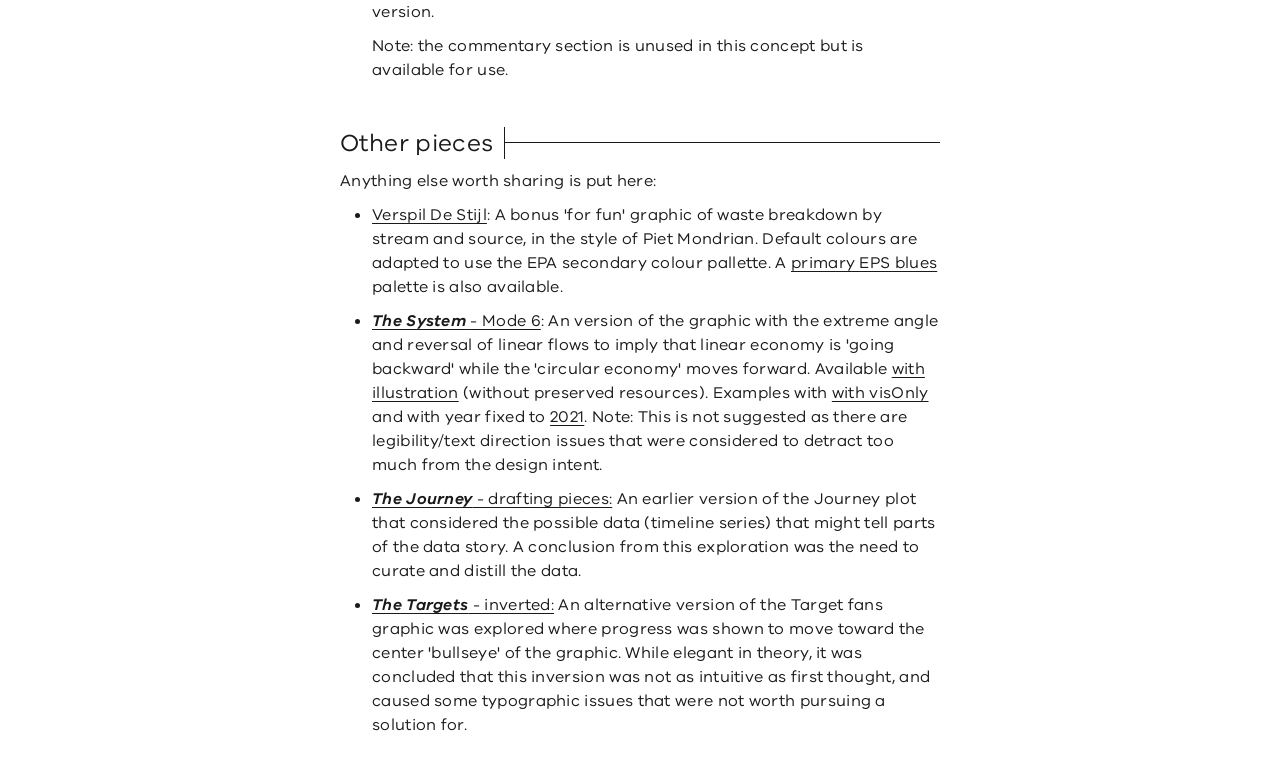
==== commit 63644be5: "Update" ====
--- a/index.html
+++ b/index.html
@@ -30,7 +30,7 @@
 
                 <ul>
                     <li>
-                        <p><a href = 'https://github.com/littlesketches/vic-circular-economy-data-visuals' target = "_blank">Project code repository on Github</a>: This repository is set to 'public view' to facilitate code sharing (as a deliverable) to RV. The repository includes this menu page and all documentation, in addition to the visualisation code/application.</p>
+                        <p><a href = 'https://github.com/littlesketches/vic-circular-economy-data-visuals' target = "_blank">Project code repository on GitHub</a>: This repository is set to 'public view' to facilitate code sharing (as a deliverable) to RV. The repository includes this menu page and all documentation, in addition to the visualisation code/application.</p>
                     </li>
 
                     <li>
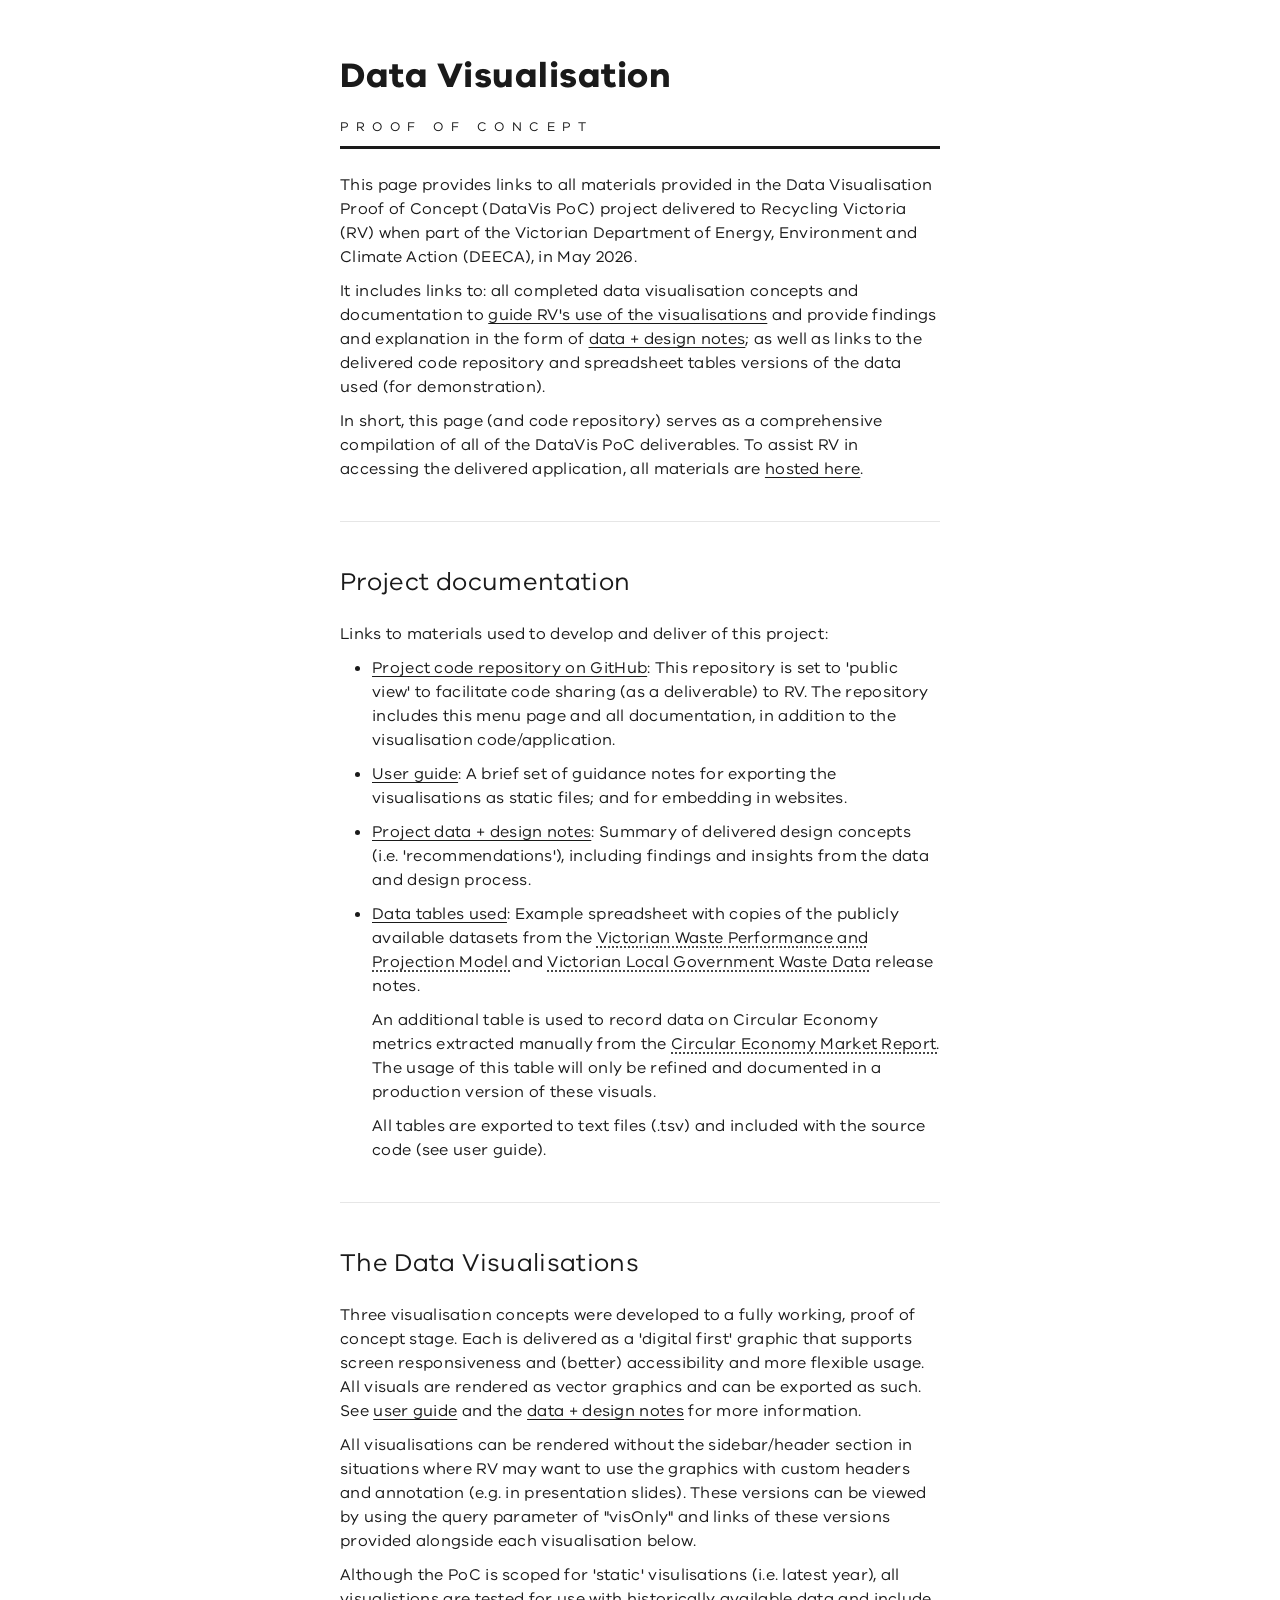
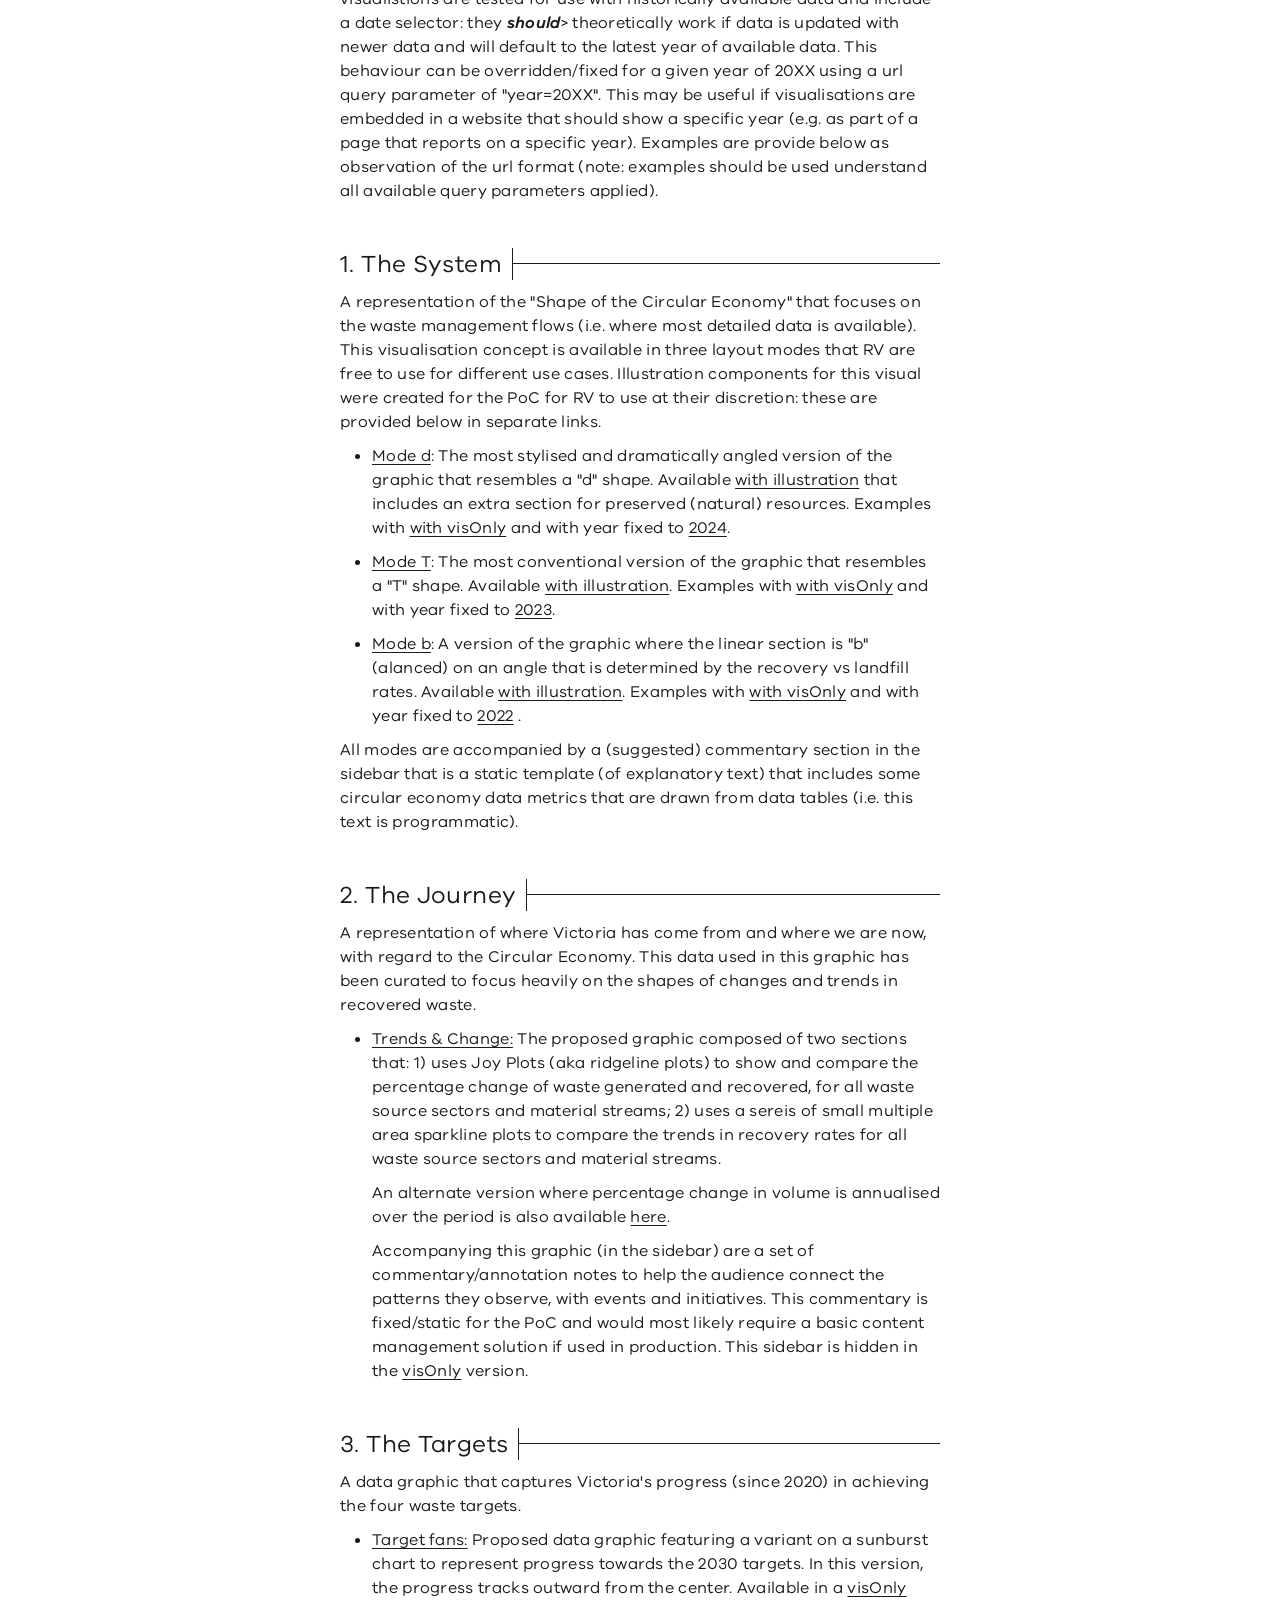
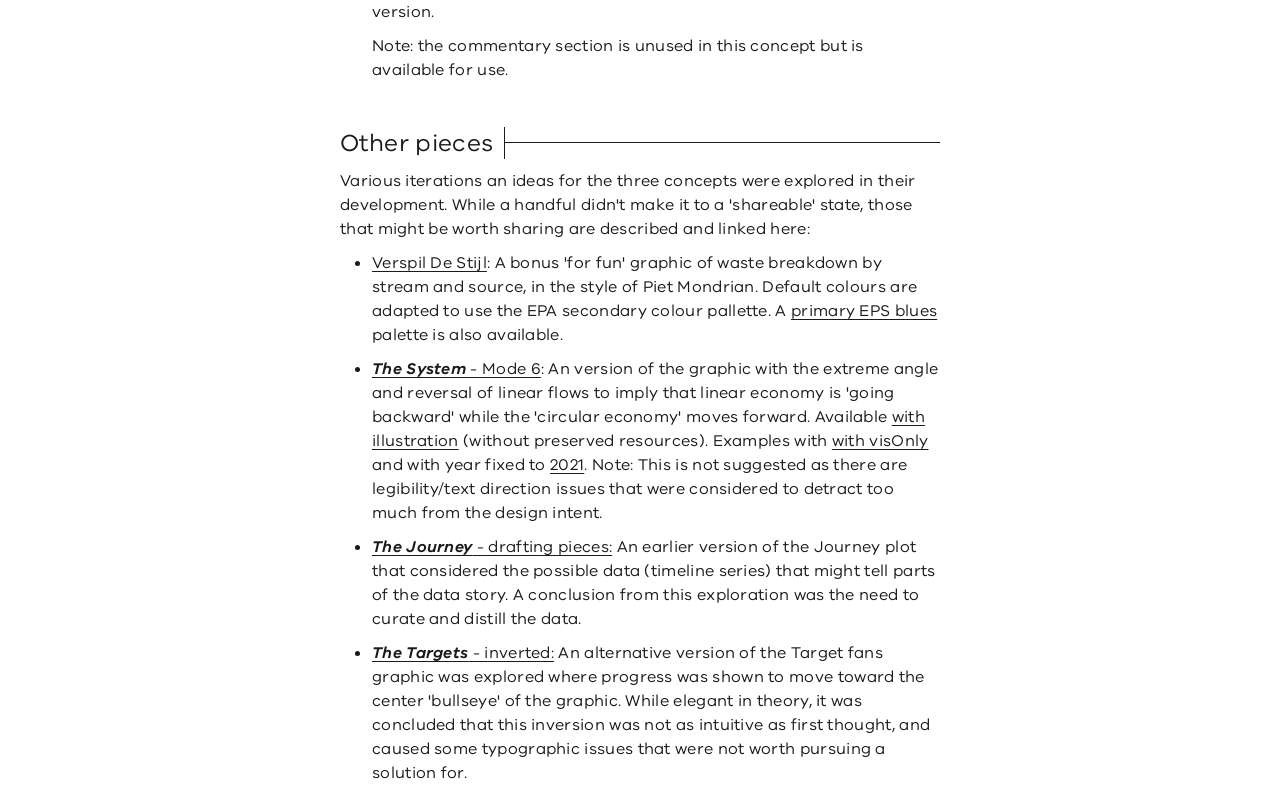
==== commit 7d52c450: "Typos" ====
--- a/index.html
+++ b/index.html
@@ -40,8 +40,6 @@
                     <li>
                         <p><a href = './docs/data-design-notes/'>Project data + design notes</a>: Summary of delivered design concepts (i.e. 'recommendations'), including findings and insights from the data and design process.</p>
                     </li>
-
-                    <!-- <li><a href = 'https://docs.google.com/spreadsheets/d/1ccLNrHDEPpmShlTcaKY9pzzUMOkzZr83qNHuE3iUTi4/edit?usp=sharing' target = "_blank">Project plan</a>: Gannt chart outlining scoped tasks and deliverables</li> -->
 
                     <li>
                         <p><a href = 'https://docs.google.com/spreadsheets/d/1tmQH937Mj4WQlUk1FRjkeOogjHevJPC5mBC5y0muvqc/edit?gid=230899616#gid=230899616' target = "_blank">Data tables used</a>: Example spreadsheet with copies of the publicly available datasets from the <a class = 'minor' href = 'https://www.vic.gov.au/victorias-waste-projection-model-dashboard' target='_blank'>Victorian Waste Performance and Projection Model </a> and  <a class = 'minor' href = 'https://www.vic.gov.au/victorian-local-government-waste-data-dashboard target='_blank'>Victorian Local Government Waste Data</a> release notes.</p> 
@@ -142,7 +140,7 @@
                             <div></div>
                         </div>
                     </div>
-                    <p>Anything else worth sharing is put here:</p>
+                    <p>Various iterations an ideas for the three concepts were explored in their development. While a handful didn't make it to a 'shareable' state, those that might be worth sharing are described and linked here:</p>
                     <ul>
 
                         <li><a href = './_alt/verspil-de-stijl/'>Verspil De Stijl</a>: A bonus 'for fun' graphic of waste breakdown by stream and source, in the style of Piet Mondrian. Default colours are adapted to use the EPA secondary colour pallette. A <a href = './_alt/verspil-de-stijl/?primary'>primary EPS blues</a> palette is also available. </li>
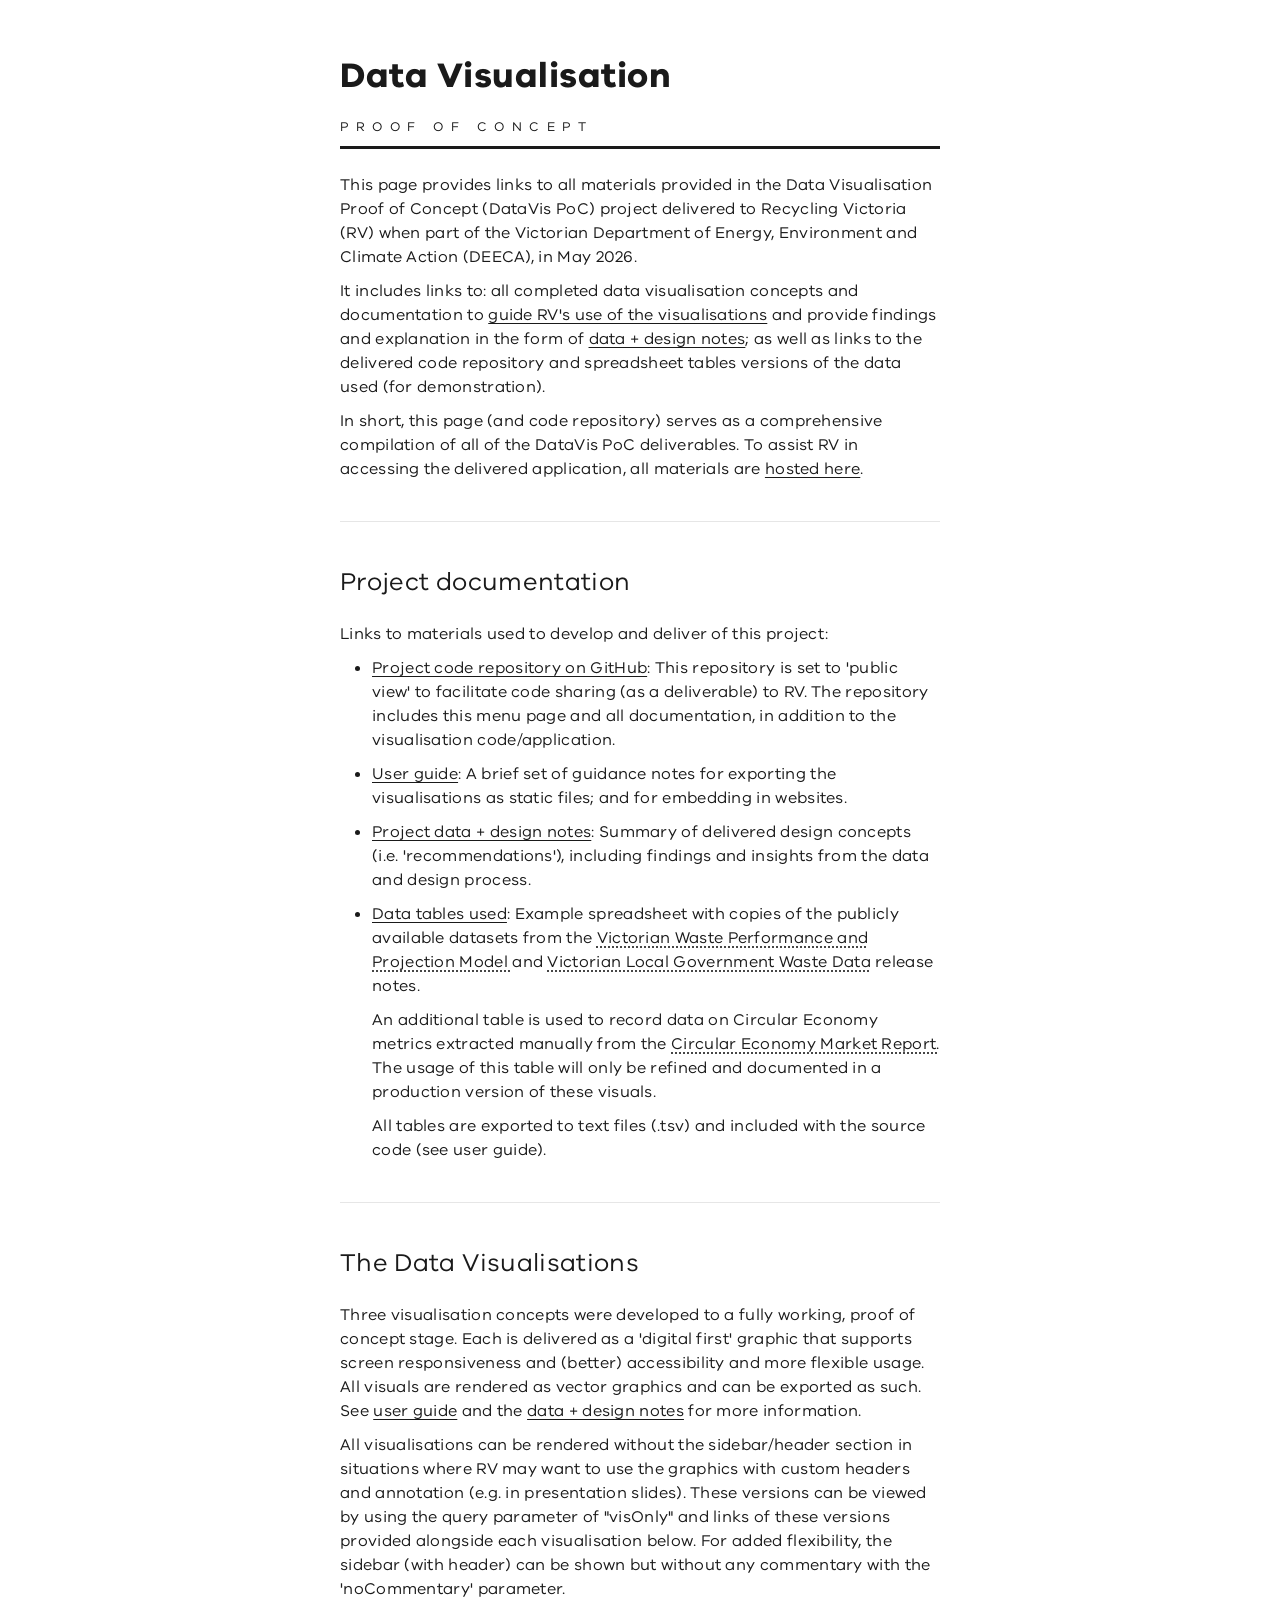
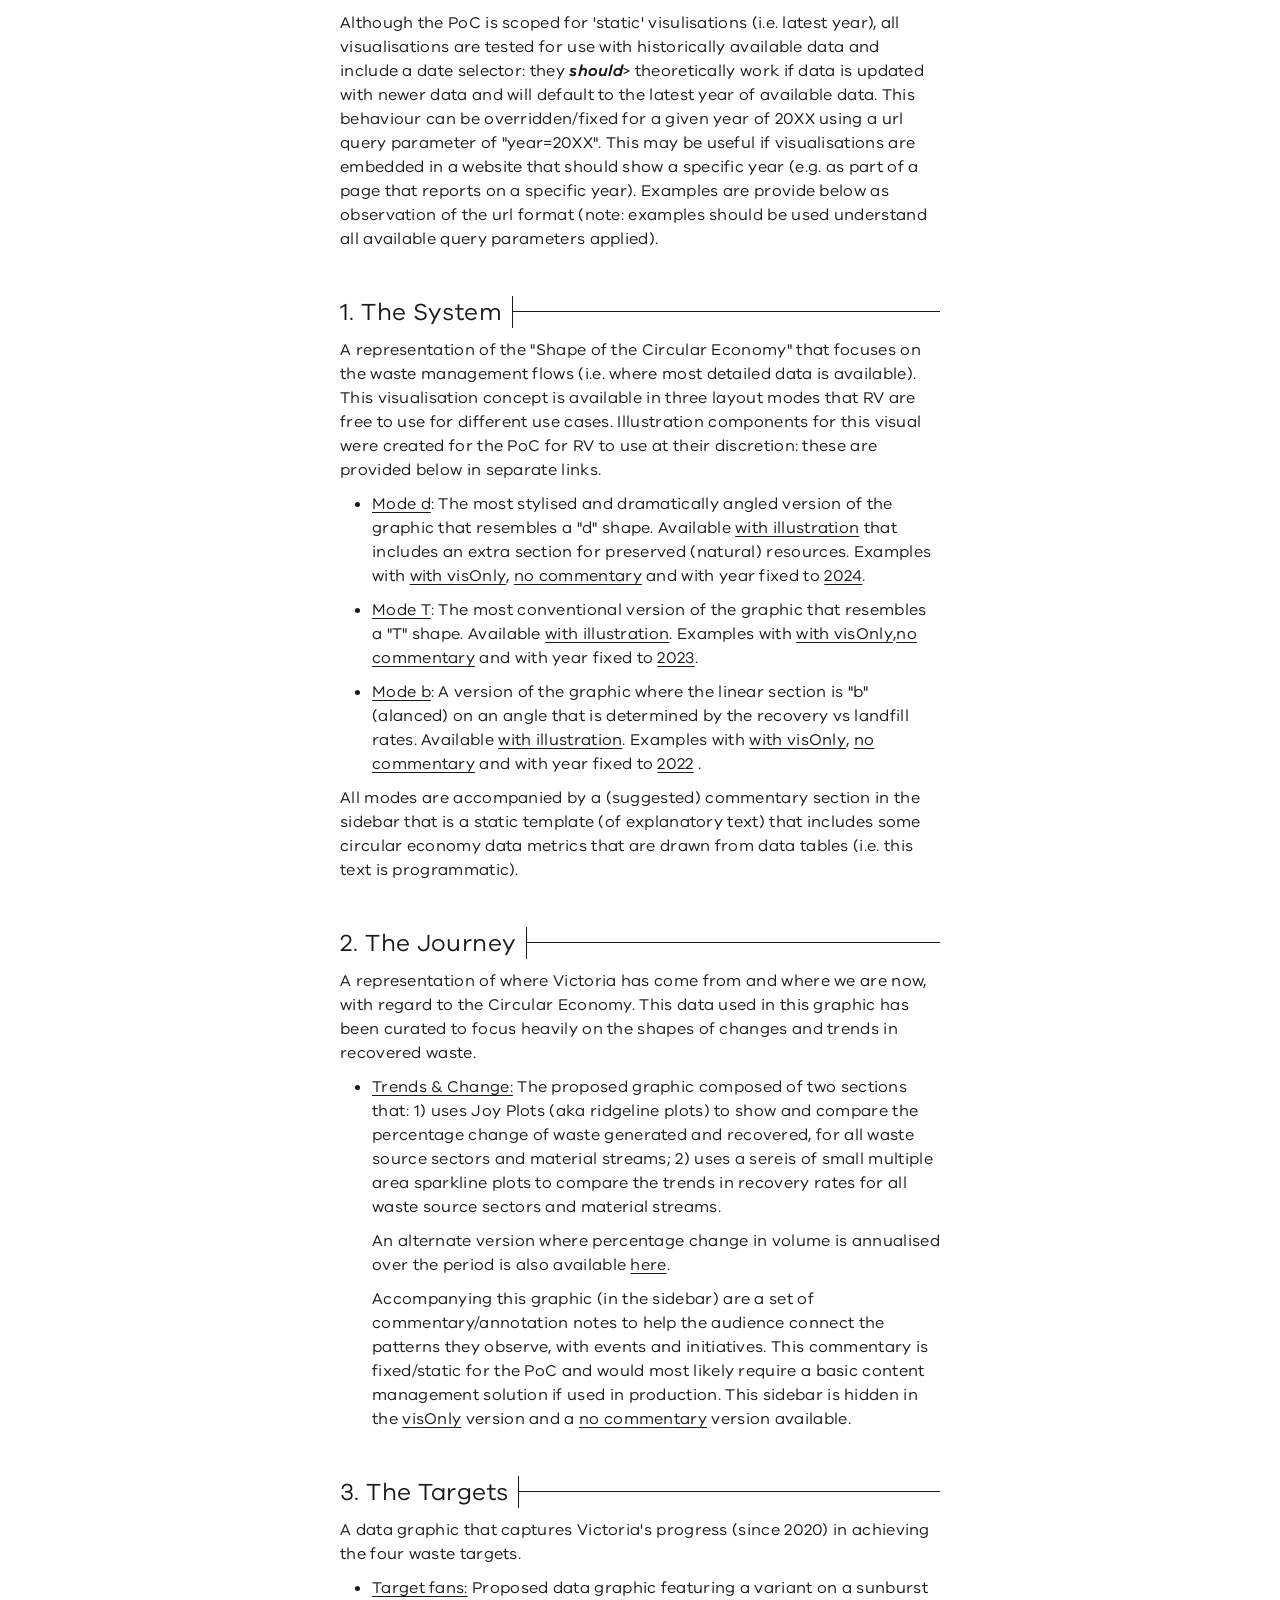
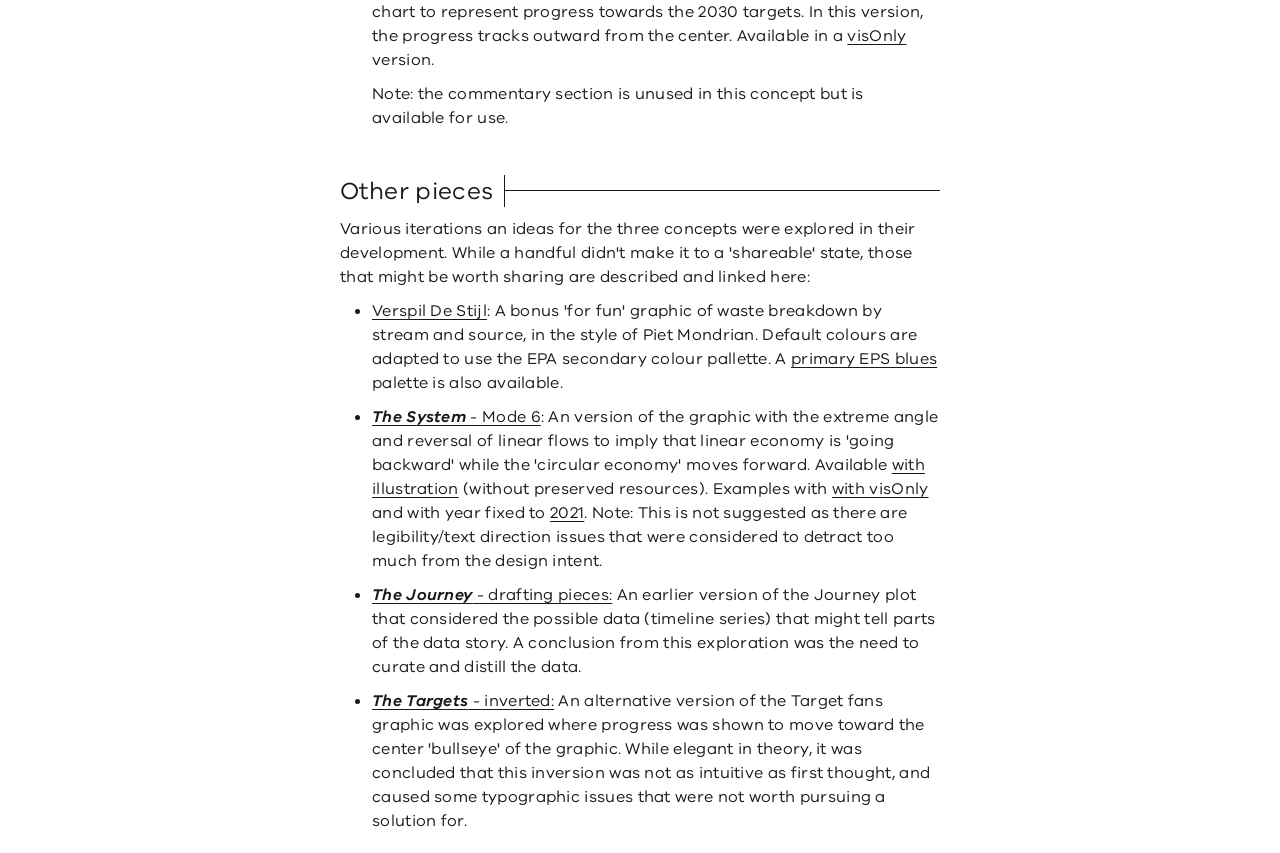
==== commit 43072b4f: "Added noCommentary option" ====
--- a/index.html
+++ b/index.html
@@ -59,9 +59,9 @@
             <section class = 'visualisation-menu'>
                 <p>Three visualisation concepts were developed to a fully working, proof of concept stage. Each is delivered as a 'digital first' graphic that supports screen responsiveness and (better) accessibility and more flexible usage. All visuals are rendered as vector graphics and can be exported as such. See <a href = './docs/guide/'> user guide</a> and the <a href = './docs/data-design-notes/'>data + design notes</a> for more information.</p>
 
-                <p>All visualisations can be rendered without the sidebar/header section in situations where RV may want to use the graphics with custom headers and annotation (e.g. in presentation slides). These versions can be viewed by using the query parameter of "visOnly" and links of these versions provided alongside each visualisation below.</p>
+                <p>All visualisations can be rendered without the sidebar/header section in situations where RV may want to use the graphics with custom headers and annotation (e.g. in presentation slides). These versions can be viewed by using the query parameter of "visOnly" and links of these versions provided alongside each visualisation below. For added flexibility, the sidebar (with header) can be shown but without any commentary with the 'noCommentary' parameter. </p>
 
-                <p>Although the PoC is scoped for 'static' visulisations (i.e. latest year), all visualistions are tested for use with historically available data and include a date selector: they <i>should</i>> theoretically work if data is updated with newer data and will default to the latest year of available data. This behaviour can be overridden/fixed for a given year of 20XX using a url query parameter of "year=20XX". This may be useful if visualisations are embedded in a website that should show a specific year (e.g. as part of a page that reports on a specific year). Examples are provide below as observation of the url format (note: examples should be used understand all available query parameters applied).</p>
+                <p>Although the PoC is scoped for 'static' visulisations (i.e. latest year), all visualisations are tested for use with historically available data and include a date selector: they <i>should</i>> theoretically work if data is updated with newer data and will default to the latest year of available data. This behaviour can be overridden/fixed for a given year of 20XX using a url query parameter of "year=20XX". This may be useful if visualisations are embedded in a website that should show a specific year (e.g. as part of a page that reports on a specific year). Examples are provide below as observation of the url format (note: examples should be used understand all available query parameters applied).</p>
 
                 <div class = 'visualisation-concept-container system'>
                     <div class = 'header__container'>
@@ -76,12 +76,12 @@
                     </p>
 
                     <ul>
-                        <li><a href = './system/?mode=d'>Mode d</a>: The most stylised and dramatically angled version of the graphic that resembles a "d" shape. Available <a href = './system/?mode=d&illustration'>with illustration</a> that includes an extra section for preserved (natural) resources. Examples with <a href = './system/?mode=d&illustration&visOnly'>with visOnly</a> and  with year fixed to <a href = './system/?mode=d&illustration&year=2024'>2024</a>.
+                        <li><a href = './system/?mode=d'>Mode d</a>: The most stylised and dramatically angled version of the graphic that resembles a "d" shape. Available <a href = './system/?mode=d&illustration'>with illustration</a> that includes an extra section for preserved (natural) resources. Examples with <a href = './system/?mode=d&illustration&visOnly'>with visOnly</a>, <a href = './system/?mode=d&illustration&noCommentary'>no commentary</a> and with year fixed to <a href = './system/?mode=d&illustration&year=2024'>2024</a>.
                         </li>
   
-                        <li><a href = './system/?mode=t'>Mode T</a>: The most conventional version of the graphic that resembles a "T" shape. Available <a href = './system/?mode=t&illustration'>with illustration</a>. Examples with <a href = './system/?mode=t&illustration&visOnly'>with visOnly</a> and with year fixed to <a href = './system/?mode=t&illustration&year=2023'>2023</a>.
+                        <li><a href = './system/?mode=t'>Mode T</a>: The most conventional version of the graphic that resembles a "T" shape. Available <a href = './system/?mode=t&illustration'>with illustration</a>. Examples with <a href = './system/?mode=t&illustration&visOnly'>with visOnly</a>,<a href = './system/?mode=t&illustration&noCommentary'>no commentary</a>  and with year fixed to <a href = './system/?mode=t&illustration&year=2023'>2023</a>.
 
-                        <li><a href = './system/?mode=b'>Mode b</a>: A version of the graphic where the linear section is "b"(alanced) on an angle that is determined by the recovery vs landfill rates. Available <a href = './system/?mode=b&illustration'>with illustration</a>. Examples with <a href = './system/?mode=b&illustration&visOnly'>with visOnly</a> and with year fixed to <a href = './system/?mode=b&illustration&year=2022'>2022</a> .
+                        <li><a href = './system/?mode=b'>Mode b</a>: A version of the graphic where the linear section is "b"(alanced) on an angle that is determined by the recovery vs landfill rates. Available <a href = './system/?mode=b&illustration'>with illustration</a>. Examples with <a href = './system/?mode=b&illustration&visOnly'>with visOnly</a>, <a href = './system/?mode=b&illustration&noCommentary'>no commentary</a>  and with year fixed to <a href = './system/?mode=b&illustration&year=2022'>2022</a> .
                         </li>
                     </ul>
 
@@ -107,7 +107,7 @@
 
                             <p>An alternate version where percentage change in volume is annualised over the period is also available <a href = './journey/?annualised'>here</a>. 
 
-                            <p>Accompanying this graphic (in the sidebar) are a set of commentary/annotation notes to help the audience connect the patterns they observe, with events and initiatives. This commentary is fixed/static for the PoC and would most likely require a basic content management solution if used in production. This sidebar is hidden in the <a href = './journey/?visOnly'>visOnly</a> version.</p>
+                            <p>Accompanying this graphic (in the sidebar) are a set of commentary/annotation notes to help the audience connect the patterns they observe, with events and initiatives. This commentary is fixed/static for the PoC and would most likely require a basic content management solution if used in production. This sidebar is hidden in the <a href = './journey/?visOnly'>visOnly</a> version and a <a href = './journey/?noCommentary'>no commentary</a> version available.</p>
                         </li>
                     </ul>
                 </div>
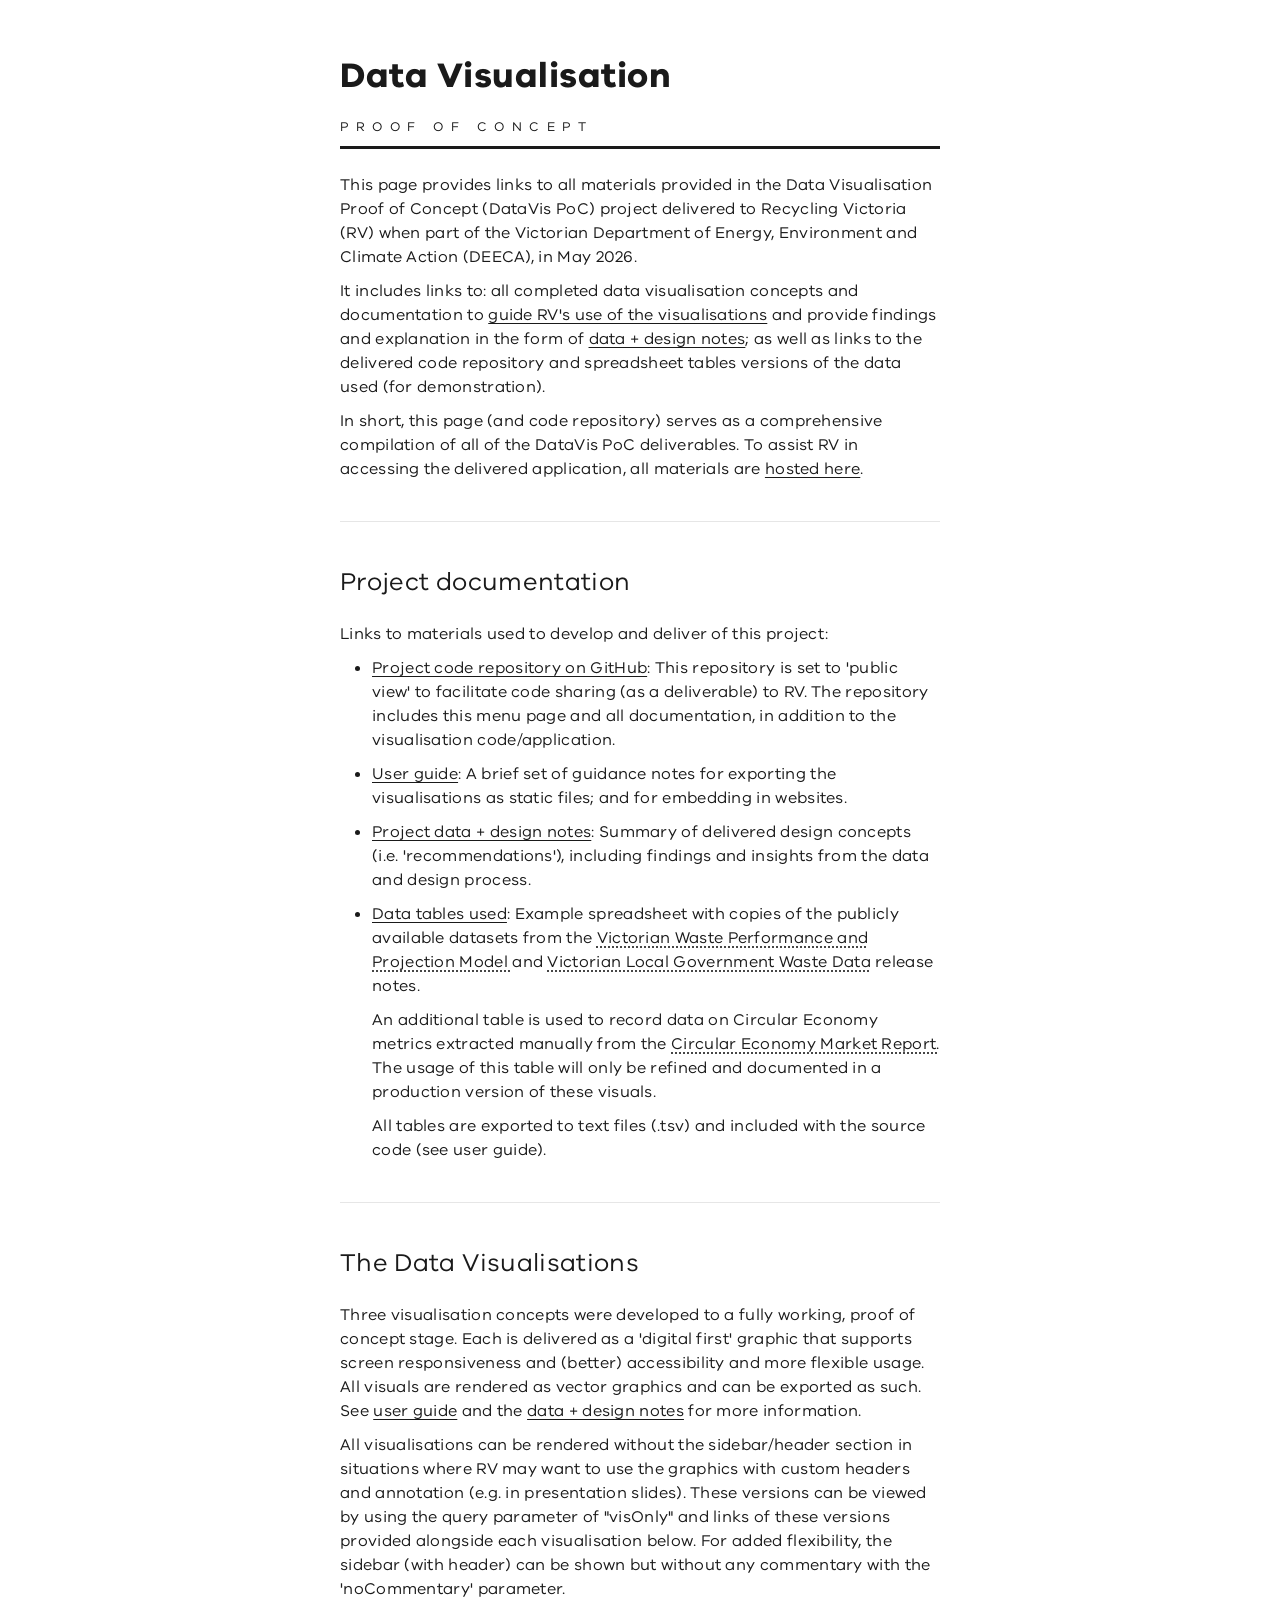
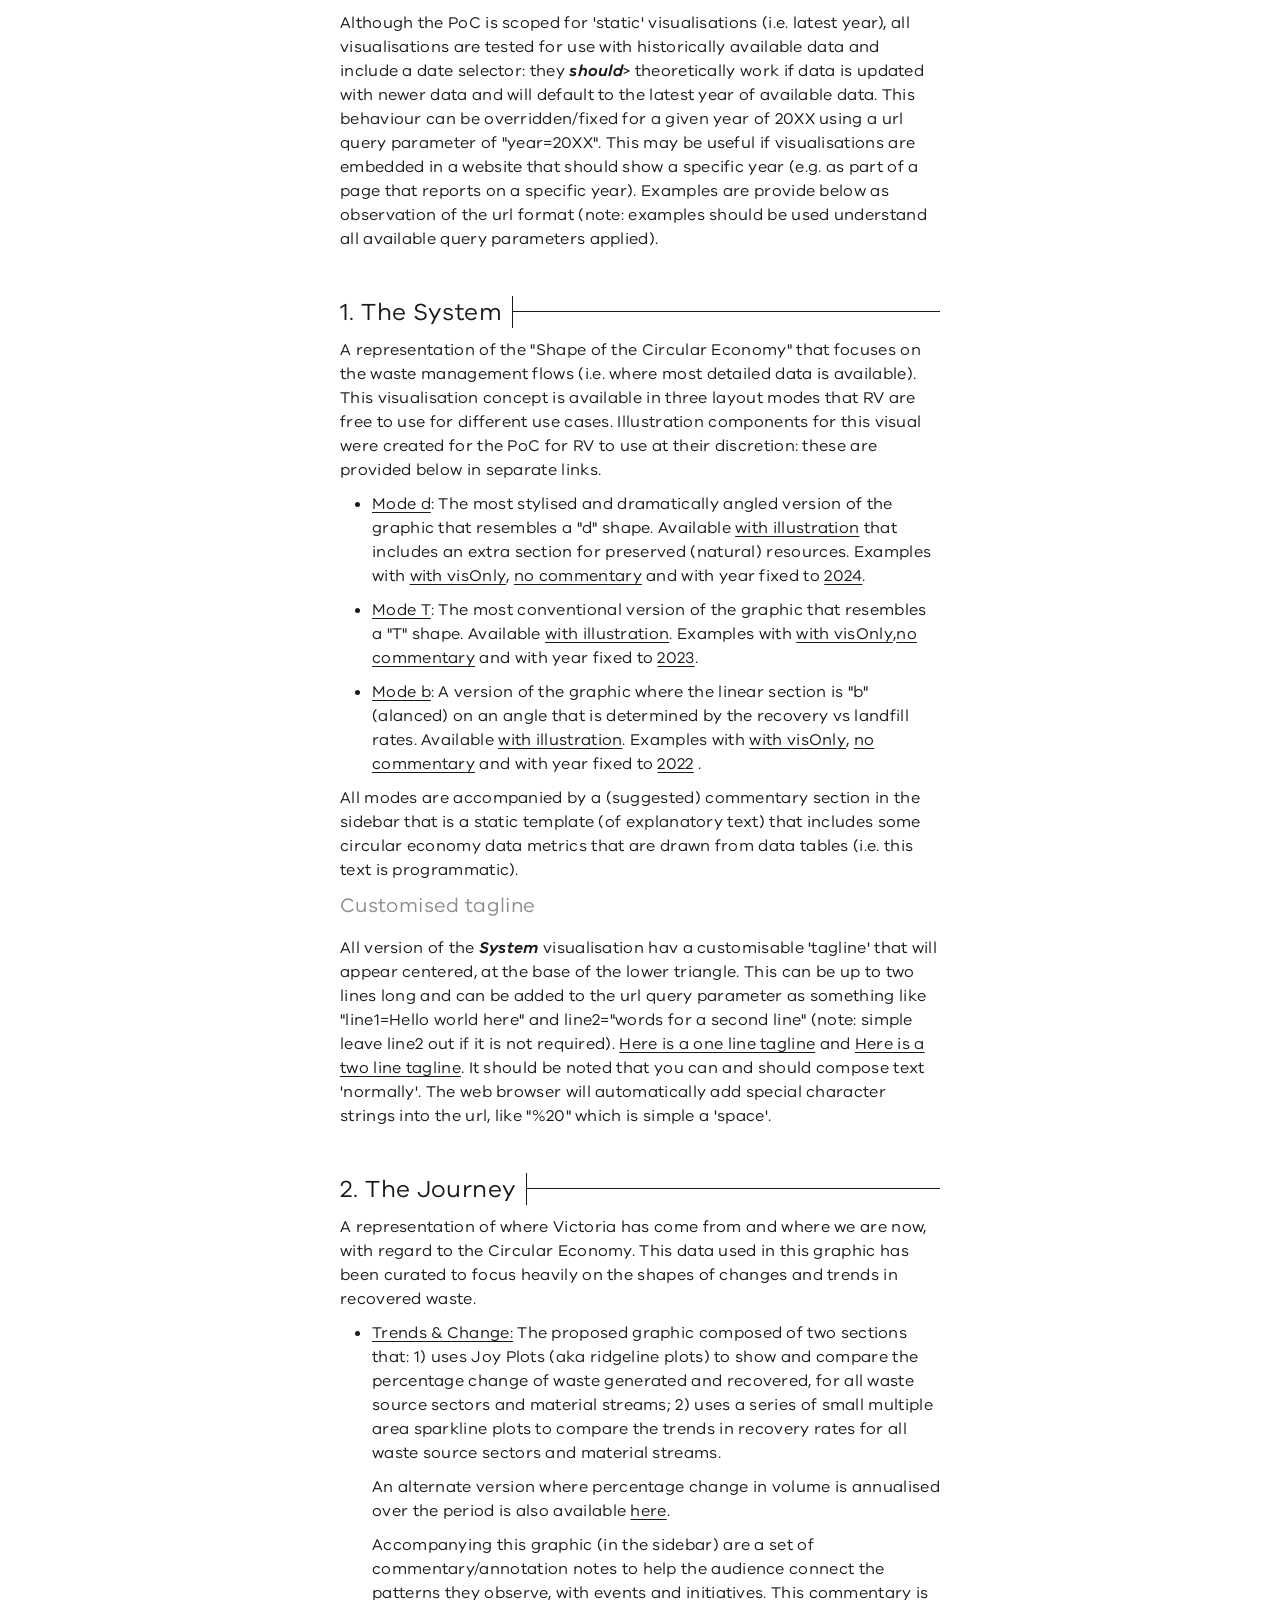
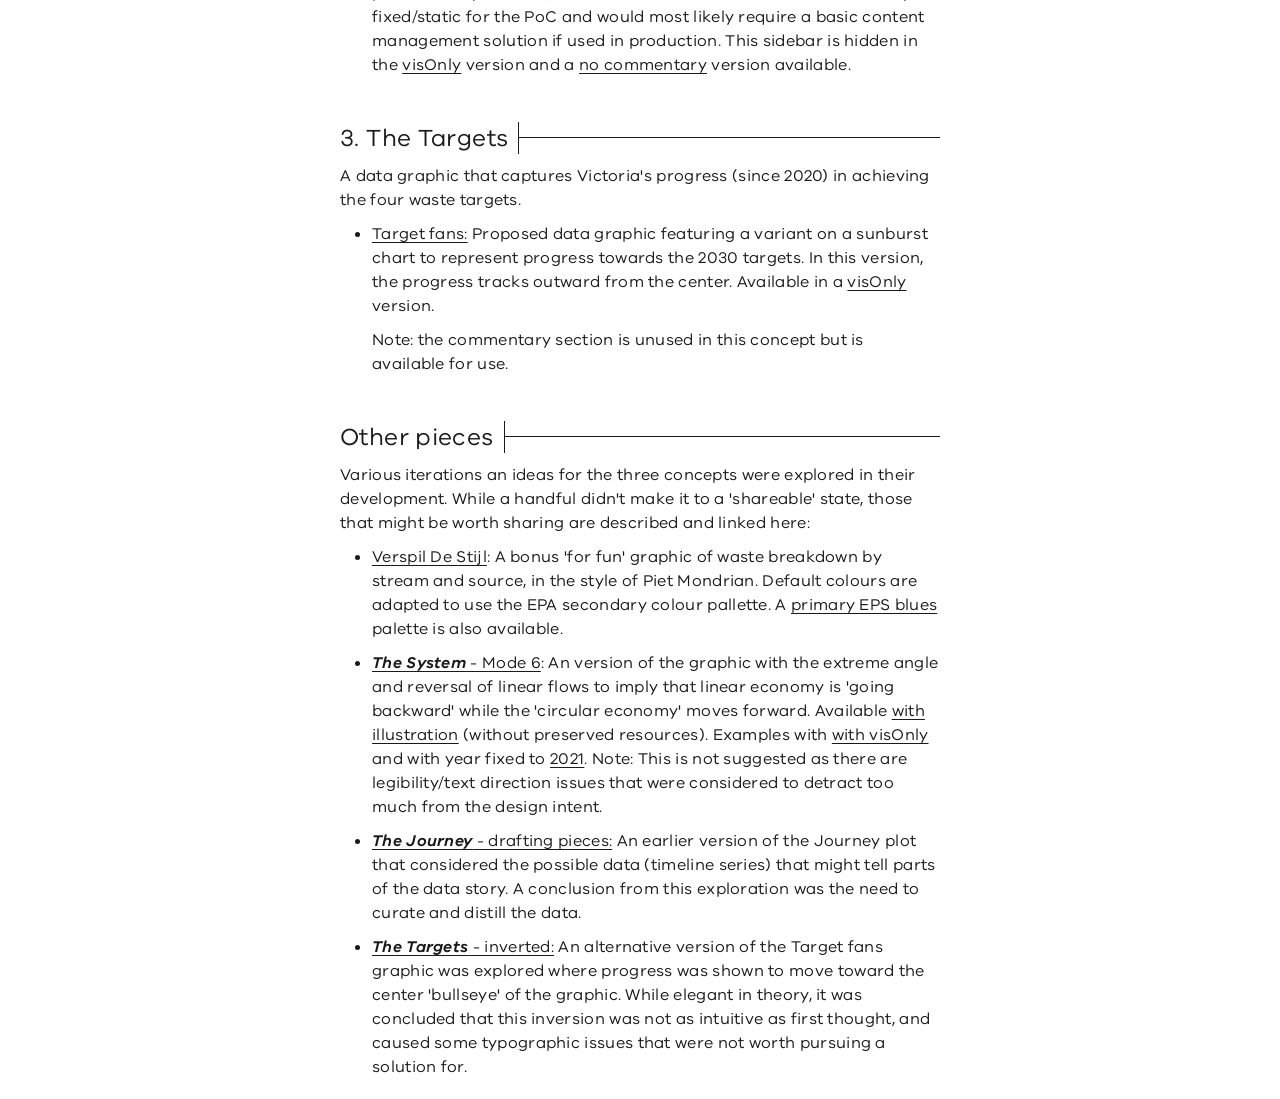
==== commit 0873dd2b: "Added custom tagline" ====
--- a/index.html
+++ b/index.html
@@ -61,7 +61,7 @@
 
                 <p>All visualisations can be rendered without the sidebar/header section in situations where RV may want to use the graphics with custom headers and annotation (e.g. in presentation slides). These versions can be viewed by using the query parameter of "visOnly" and links of these versions provided alongside each visualisation below. For added flexibility, the sidebar (with header) can be shown but without any commentary with the 'noCommentary' parameter. </p>
 
-                <p>Although the PoC is scoped for 'static' visulisations (i.e. latest year), all visualisations are tested for use with historically available data and include a date selector: they <i>should</i>> theoretically work if data is updated with newer data and will default to the latest year of available data. This behaviour can be overridden/fixed for a given year of 20XX using a url query parameter of "year=20XX". This may be useful if visualisations are embedded in a website that should show a specific year (e.g. as part of a page that reports on a specific year). Examples are provide below as observation of the url format (note: examples should be used understand all available query parameters applied).</p>
+                <p>Although the PoC is scoped for 'static' visualisations (i.e. latest year), all visualisations are tested for use with historically available data and include a date selector: they <i>should</i>> theoretically work if data is updated with newer data and will default to the latest year of available data. This behaviour can be overridden/fixed for a given year of 20XX using a url query parameter of "year=20XX". This may be useful if visualisations are embedded in a website that should show a specific year (e.g. as part of a page that reports on a specific year). Examples are provide below as observation of the url format (note: examples should be used understand all available query parameters applied).</p>
 
                 <div class = 'visualisation-concept-container system'>
                     <div class = 'header__container'>
@@ -87,6 +87,10 @@
 
                     <p>All modes are accompanied by a (suggested) commentary section in the sidebar that is a static template (of explanatory text) that includes some circular economy data metrics that are drawn from data tables (i.e. this text is programmatic).
                     </p>
+
+                    <h4>Customised tagline</h4>
+                    <p>All version of the <i>System</i> visualisation hav a customisable 'tagline' that will appear centered, at the base of the lower triangle. This can be up to two lines long and can be added to the url query parameter as something like "line1=Hello world here" and line2="words for a second line" (note: simple leave line2 out if it is not required). <a href = './system/?mode=b&illustration&tagline1=A one line tagline'>Here is a one line tagline</a> and  <a href = './system/?mode=b&illustration&tagline1=A one line tagline&tagline2=followed by another line.'>Here is a two line tagline</a>. It should be noted that you can and should compose text 'normally'. The web browser will automatically add special character strings into the url, like "%20" which is simple a 'space'.</p>
+
                 </div>
 
                 <div class = 'visualisation-concept-container journey'>
@@ -102,7 +106,7 @@
 
                     <ul>
                         <li>
-                            <p> <a href = './journey/'>Trends & Change:</a> The proposed graphic composed of two sections that: 1) uses Joy Plots (aka ridgeline plots) to show and compare the percentage change of waste generated and recovered, for all waste source sectors and material streams; 2) uses a sereis of small multiple area sparkline plots to compare the trends in recovery rates for all waste source sectors and material streams.
+                            <p> <a href = './journey/'>Trends & Change:</a> The proposed graphic composed of two sections that: 1) uses Joy Plots (aka ridgeline plots) to show and compare the percentage change of waste generated and recovered, for all waste source sectors and material streams; 2) uses a series of small multiple area sparkline plots to compare the trends in recovery rates for all waste source sectors and material streams.
                             </p>
 
                             <p>An alternate version where percentage change in volume is annualised over the period is also available <a href = './journey/?annualised'>here</a>. 
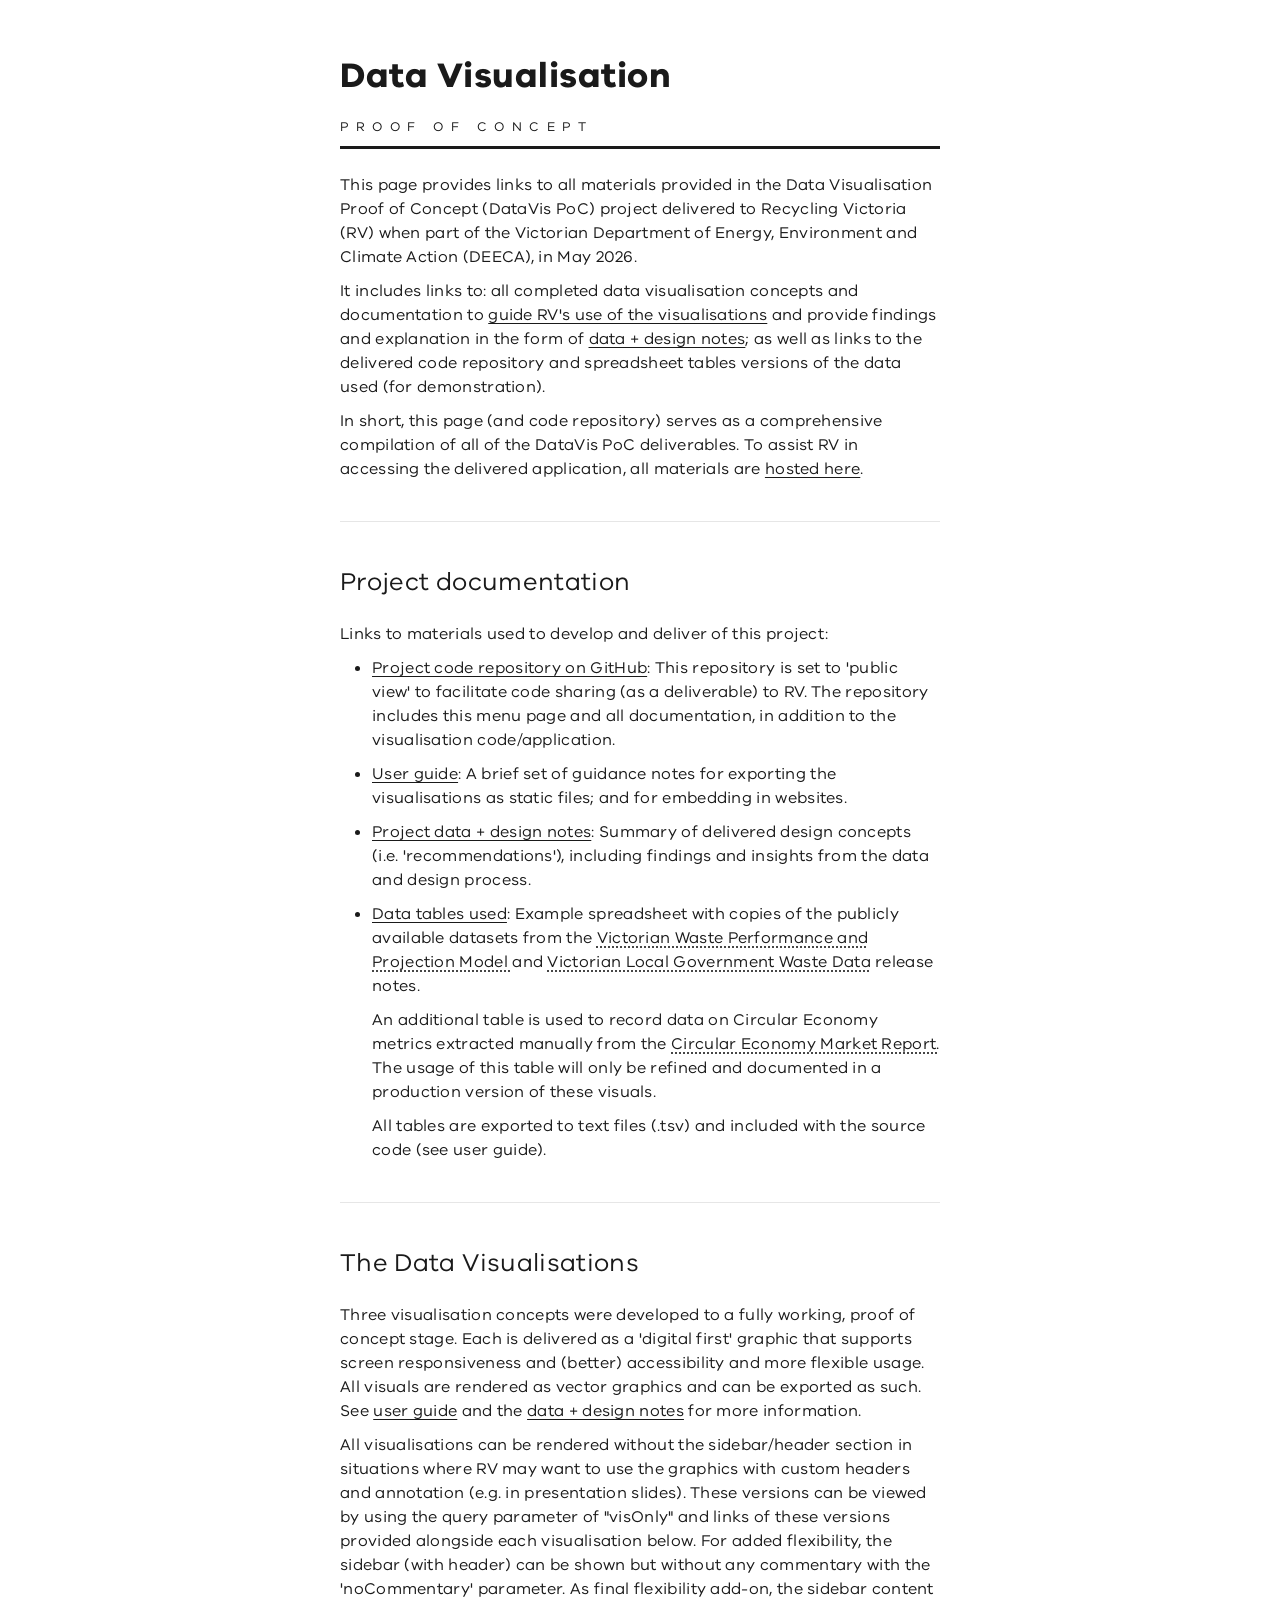
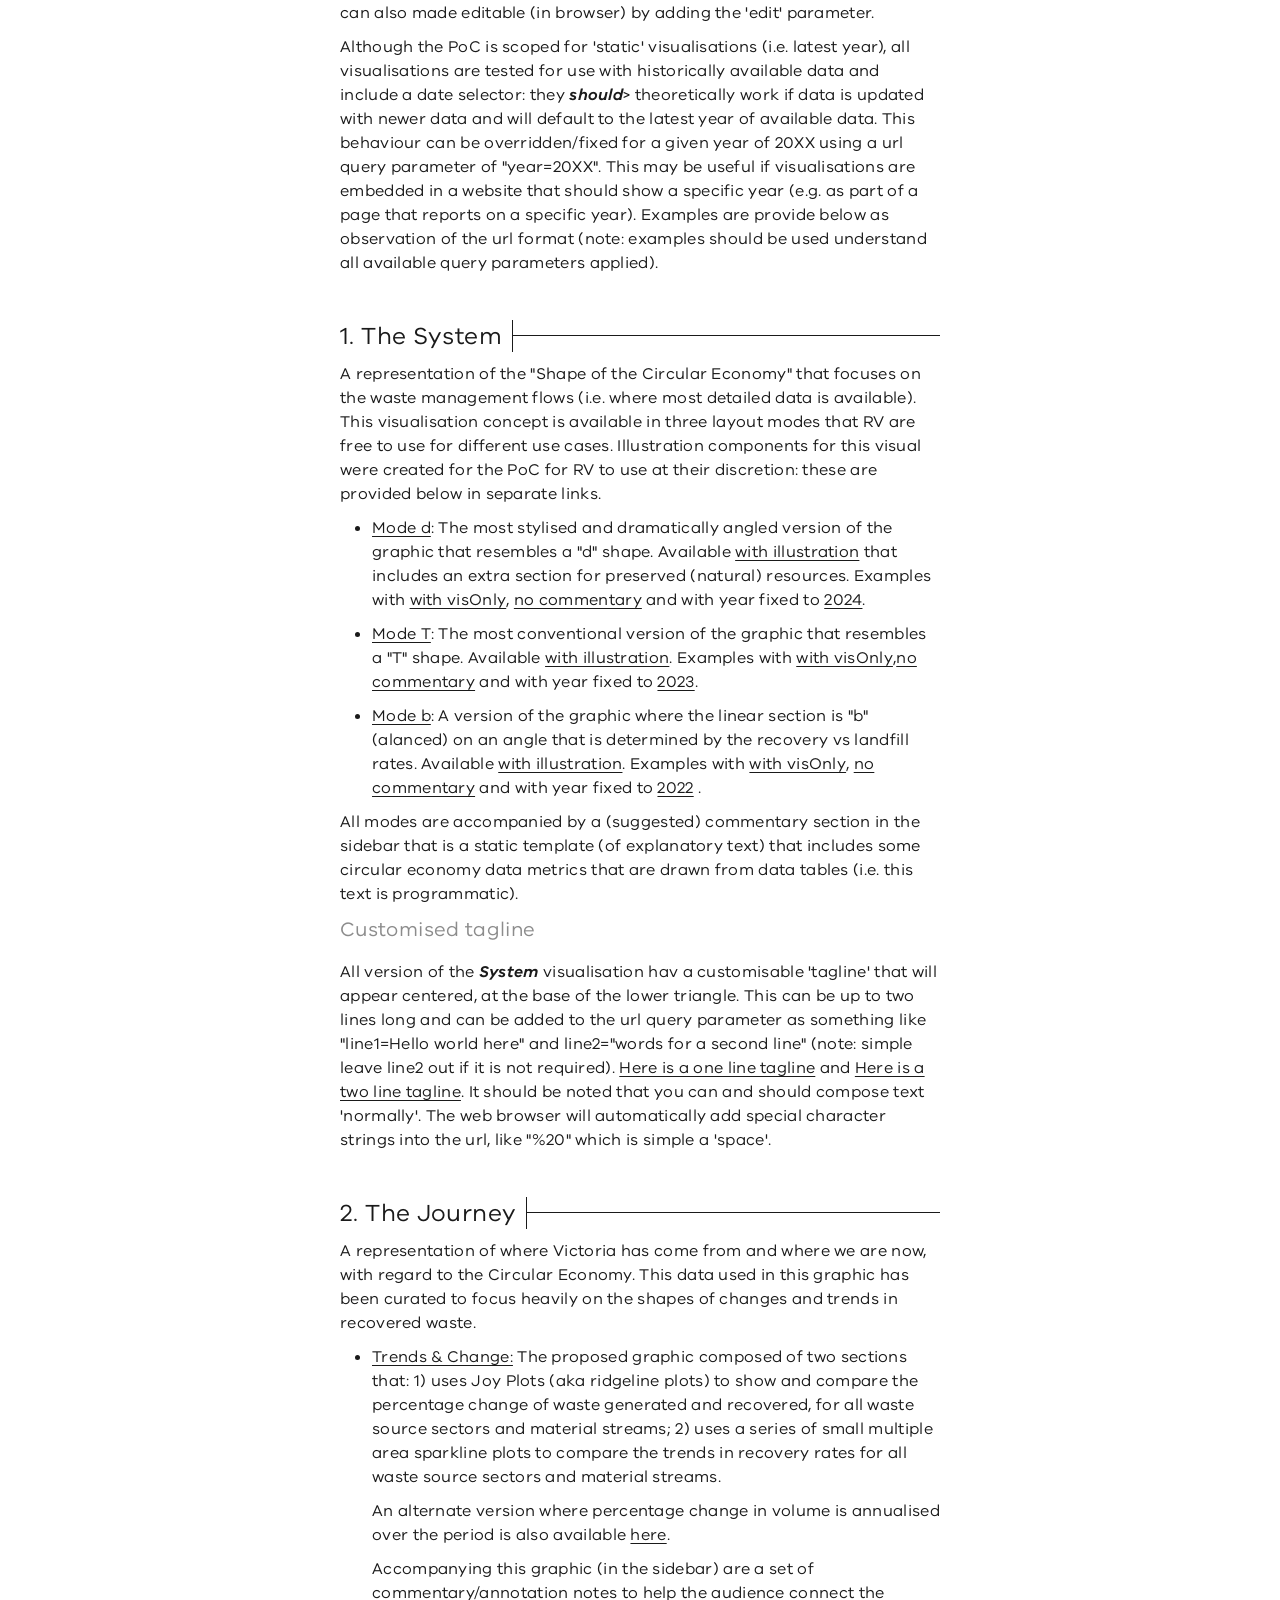
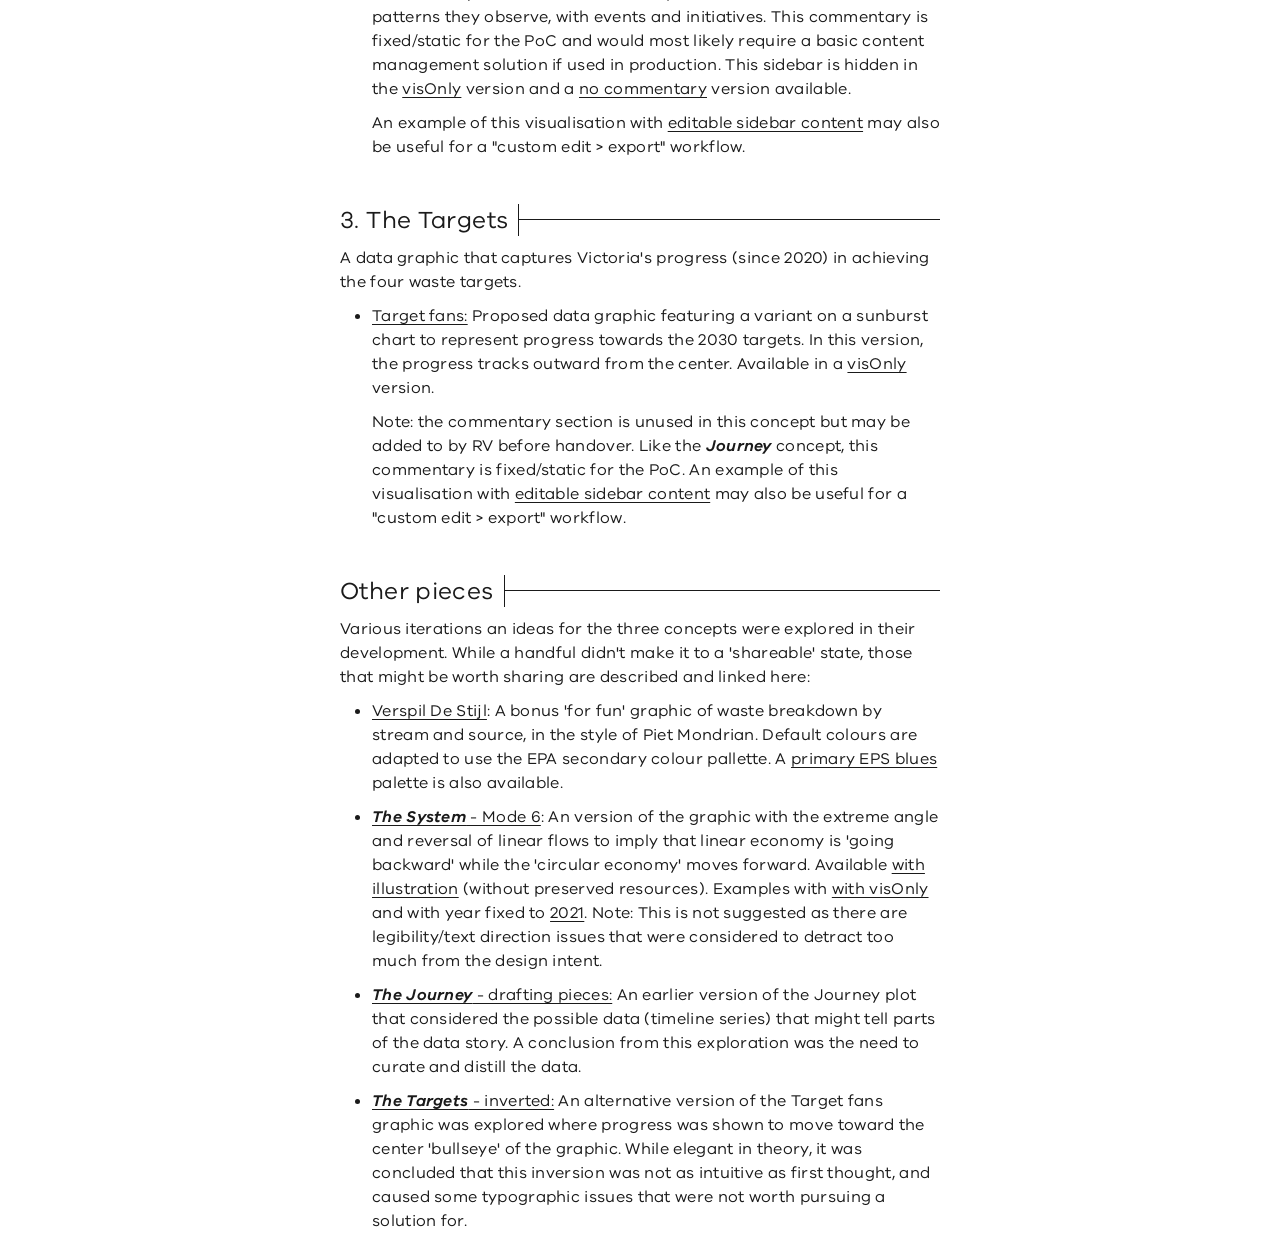
==== commit 9a98ec64: "Added contenteditable sidebar option" ====
--- a/index.html
+++ b/index.html
@@ -59,7 +59,7 @@
             <section class = 'visualisation-menu'>
                 <p>Three visualisation concepts were developed to a fully working, proof of concept stage. Each is delivered as a 'digital first' graphic that supports screen responsiveness and (better) accessibility and more flexible usage. All visuals are rendered as vector graphics and can be exported as such. See <a href = './docs/guide/'> user guide</a> and the <a href = './docs/data-design-notes/'>data + design notes</a> for more information.</p>
 
-                <p>All visualisations can be rendered without the sidebar/header section in situations where RV may want to use the graphics with custom headers and annotation (e.g. in presentation slides). These versions can be viewed by using the query parameter of "visOnly" and links of these versions provided alongside each visualisation below. For added flexibility, the sidebar (with header) can be shown but without any commentary with the 'noCommentary' parameter. </p>
+                <p>All visualisations can be rendered without the sidebar/header section in situations where RV may want to use the graphics with custom headers and annotation (e.g. in presentation slides). These versions can be viewed by using the query parameter of "visOnly" and links of these versions provided alongside each visualisation below. For added flexibility, the sidebar (with header) can be shown but without any commentary with the 'noCommentary' parameter. As final flexibility add-on, the sidebar content can also made editable (in browser) by adding the 'edit' parameter. </p>
 
                 <p>Although the PoC is scoped for 'static' visualisations (i.e. latest year), all visualisations are tested for use with historically available data and include a date selector: they <i>should</i>> theoretically work if data is updated with newer data and will default to the latest year of available data. This behaviour can be overridden/fixed for a given year of 20XX using a url query parameter of "year=20XX". This may be useful if visualisations are embedded in a website that should show a specific year (e.g. as part of a page that reports on a specific year). Examples are provide below as observation of the url format (note: examples should be used understand all available query parameters applied).</p>
 
@@ -112,6 +112,8 @@
                             <p>An alternate version where percentage change in volume is annualised over the period is also available <a href = './journey/?annualised'>here</a>. 
 
                             <p>Accompanying this graphic (in the sidebar) are a set of commentary/annotation notes to help the audience connect the patterns they observe, with events and initiatives. This commentary is fixed/static for the PoC and would most likely require a basic content management solution if used in production. This sidebar is hidden in the <a href = './journey/?visOnly'>visOnly</a> version and a <a href = './journey/?noCommentary'>no commentary</a> version available.</p>
+
+                            <p>An example of this visualisation with <a href = './journey/?edit'>editable sidebar content</a> may also be useful for a   "custom edit > export" workflow.</p>
                         </li>
                     </ul>
                 </div>
@@ -131,7 +133,7 @@
                         <li>
                             <p><a href = './targets/'>Target fans:</a> Proposed data graphic featuring a variant on a sunburst chart to represent progress towards the 2030 targets. In this version, the progress tracks outward from the center. Available in a <a href = './targets/?visOnly'>visOnly</a> version.
                             </p>
-                            <p>Note: the commentary section is unused in this concept but is available for use.</p>
+                            <p>Note: the commentary section is unused in this concept but may be added to by RV before handover. Like the <i>Journey</i> concept, this commentary is fixed/static for the PoC. An example of this visualisation with <a href = './targets/?edit'>editable sidebar content</a> may also be useful for a  "custom edit > export" workflow.</p>
                         </li>
                     </ul>
                 </div>
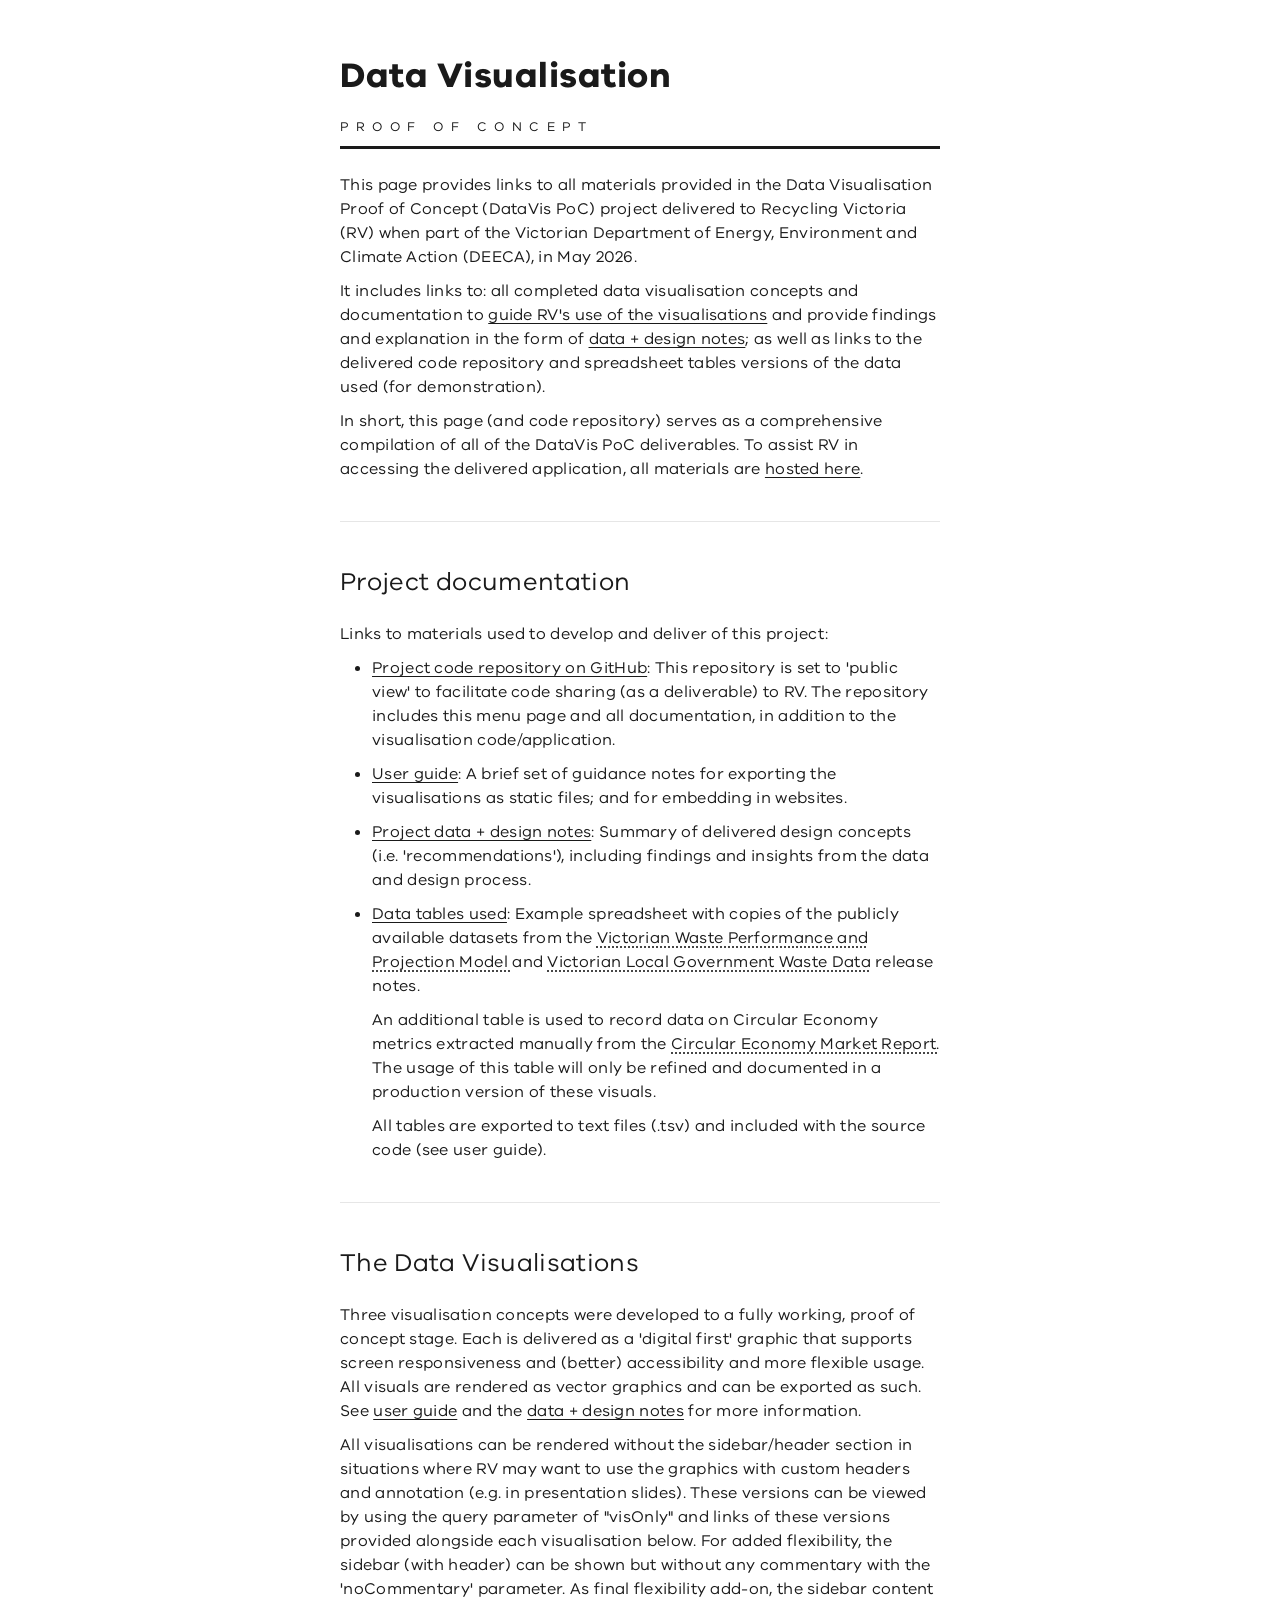
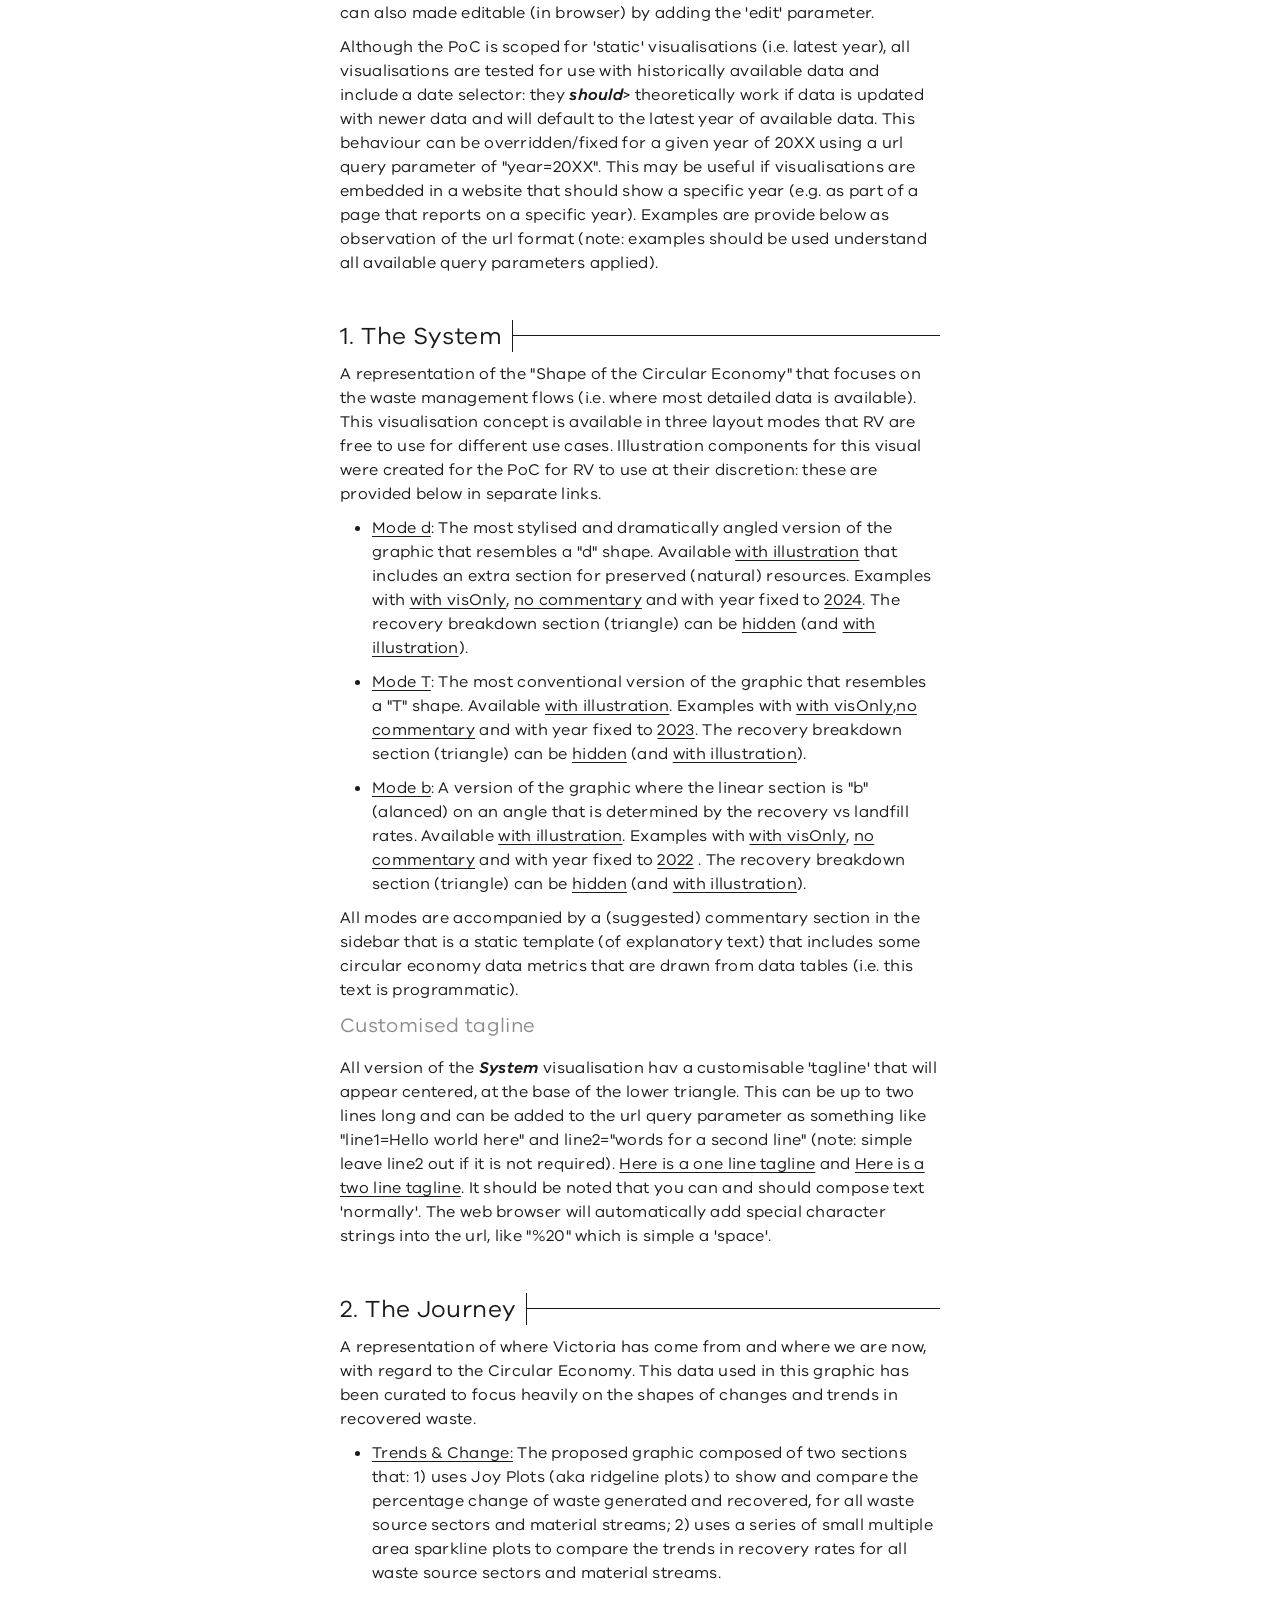
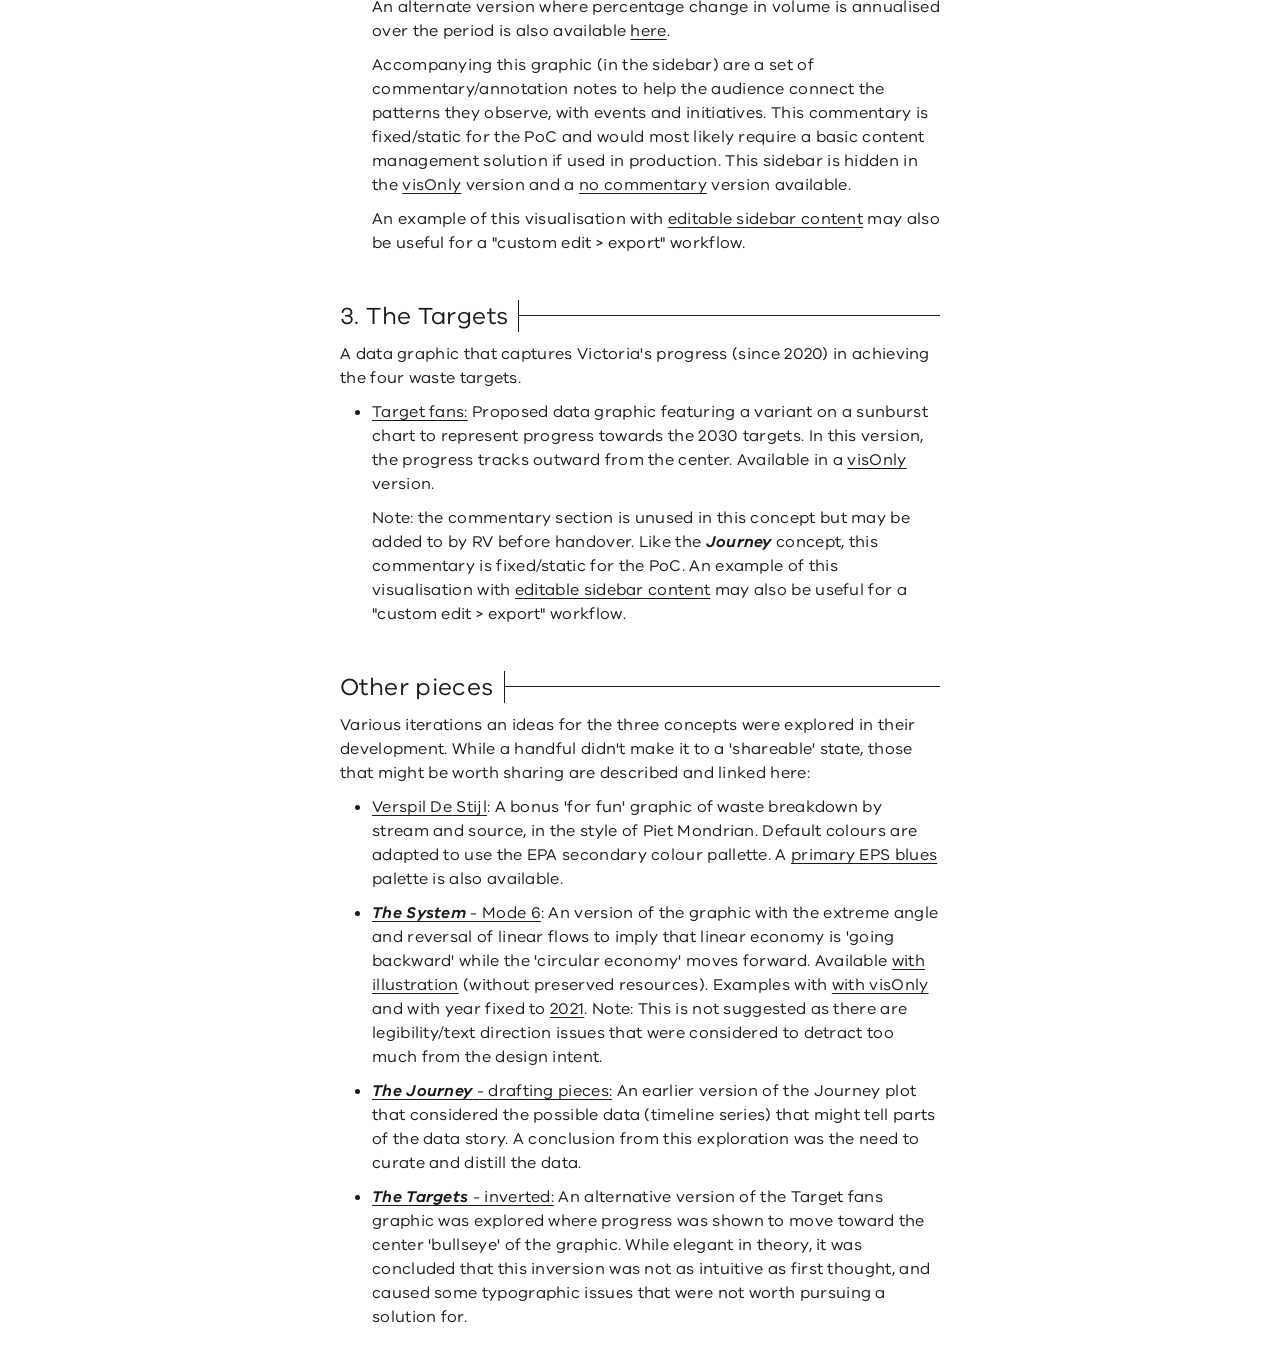
==== commit 926e34e2: "Added feedback tweaks" ====
--- a/index.html
+++ b/index.html
@@ -76,12 +76,13 @@
                     </p>
 
                     <ul>
-                        <li><a href = './system/?mode=d'>Mode d</a>: The most stylised and dramatically angled version of the graphic that resembles a "d" shape. Available <a href = './system/?mode=d&illustration'>with illustration</a> that includes an extra section for preserved (natural) resources. Examples with <a href = './system/?mode=d&illustration&visOnly'>with visOnly</a>, <a href = './system/?mode=d&illustration&noCommentary'>no commentary</a> and with year fixed to <a href = './system/?mode=d&illustration&year=2024'>2024</a>.
+                        <li><a href = './system/?mode=d'>Mode d</a>: The most stylised and dramatically angled version of the graphic that resembles a "d" shape. Available <a href = './system/?mode=d&illustration'>with illustration</a> that includes an extra section for preserved (natural) resources. Examples with <a href = './system/?mode=d&illustration&visOnly'>with visOnly</a>, <a href = './system/?mode=d&illustration&noCommentary'>no commentary</a> and with year fixed to <a href = './system/?mode=d&illustration&year=2024'>2024</a>. The recovery breakdown section (triangle) can be <a href = './system/?mode=d&noRecTriangle'>hidden</a> (and <a href = './system/?mode=d&noRecTriangle&illustration'>with illustration</a>).
                         </li>
   
-                        <li><a href = './system/?mode=t'>Mode T</a>: The most conventional version of the graphic that resembles a "T" shape. Available <a href = './system/?mode=t&illustration'>with illustration</a>. Examples with <a href = './system/?mode=t&illustration&visOnly'>with visOnly</a>,<a href = './system/?mode=t&illustration&noCommentary'>no commentary</a>  and with year fixed to <a href = './system/?mode=t&illustration&year=2023'>2023</a>.
+                        <li><a href = './system/?mode=t'>Mode T</a>: The most conventional version of the graphic that resembles a "T" shape. Available <a href = './system/?mode=t&illustration'>with illustration</a>. Examples with <a href = './system/?mode=t&illustration&visOnly'>with visOnly</a>,<a href = './system/?mode=t&illustration&noCommentary'>no commentary</a>  and with year fixed to <a href = './system/?mode=t&illustration&year=2023'>2023</a>. The recovery breakdown section (triangle) can be <a href = './system/?mode=t&noRecTriangle'>hidden</a> (and <a href = './system/?mode=t&noRecTriangle&illustration'>with illustration</a>).
+                        </li>
 
-                        <li><a href = './system/?mode=b'>Mode b</a>: A version of the graphic where the linear section is "b"(alanced) on an angle that is determined by the recovery vs landfill rates. Available <a href = './system/?mode=b&illustration'>with illustration</a>. Examples with <a href = './system/?mode=b&illustration&visOnly'>with visOnly</a>, <a href = './system/?mode=b&illustration&noCommentary'>no commentary</a>  and with year fixed to <a href = './system/?mode=b&illustration&year=2022'>2022</a> .
+                        <li><a href = './system/?mode=b'>Mode b</a>: A version of the graphic where the linear section is "b"(alanced) on an angle that is determined by the recovery vs landfill rates. Available <a href = './system/?mode=b&illustration'>with illustration</a>. Examples with <a href = './system/?mode=b&illustration&visOnly'>with visOnly</a>, <a href = './system/?mode=b&illustration&noCommentary'>no commentary</a>  and with year fixed to <a href = './system/?mode=b&illustration&year=2022'>2022</a> . The recovery breakdown section (triangle) can be <a href = './system/?mode=b&noRecTriangle'>hidden</a> (and <a href = './system/?mode=b&noRecTriangle&illustration'>with illustration</a>).
                         </li>
                     </ul>
 
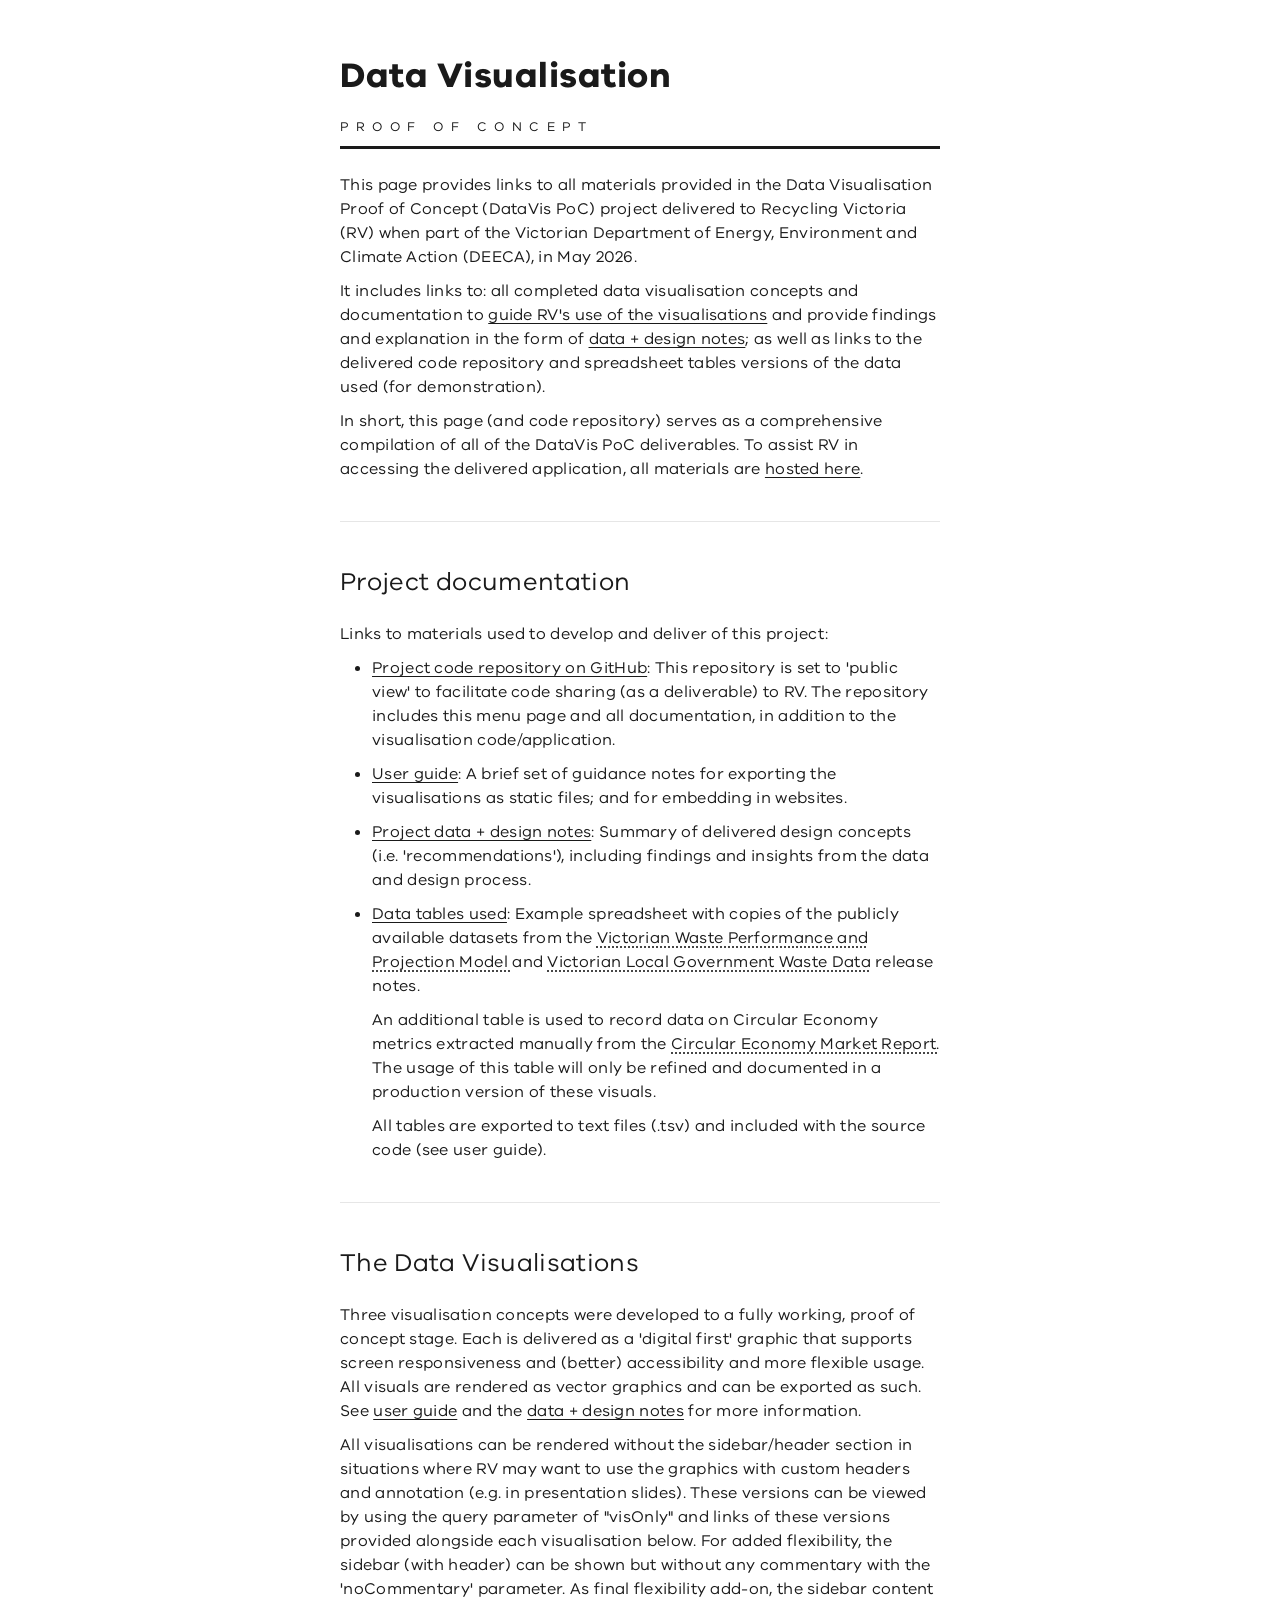
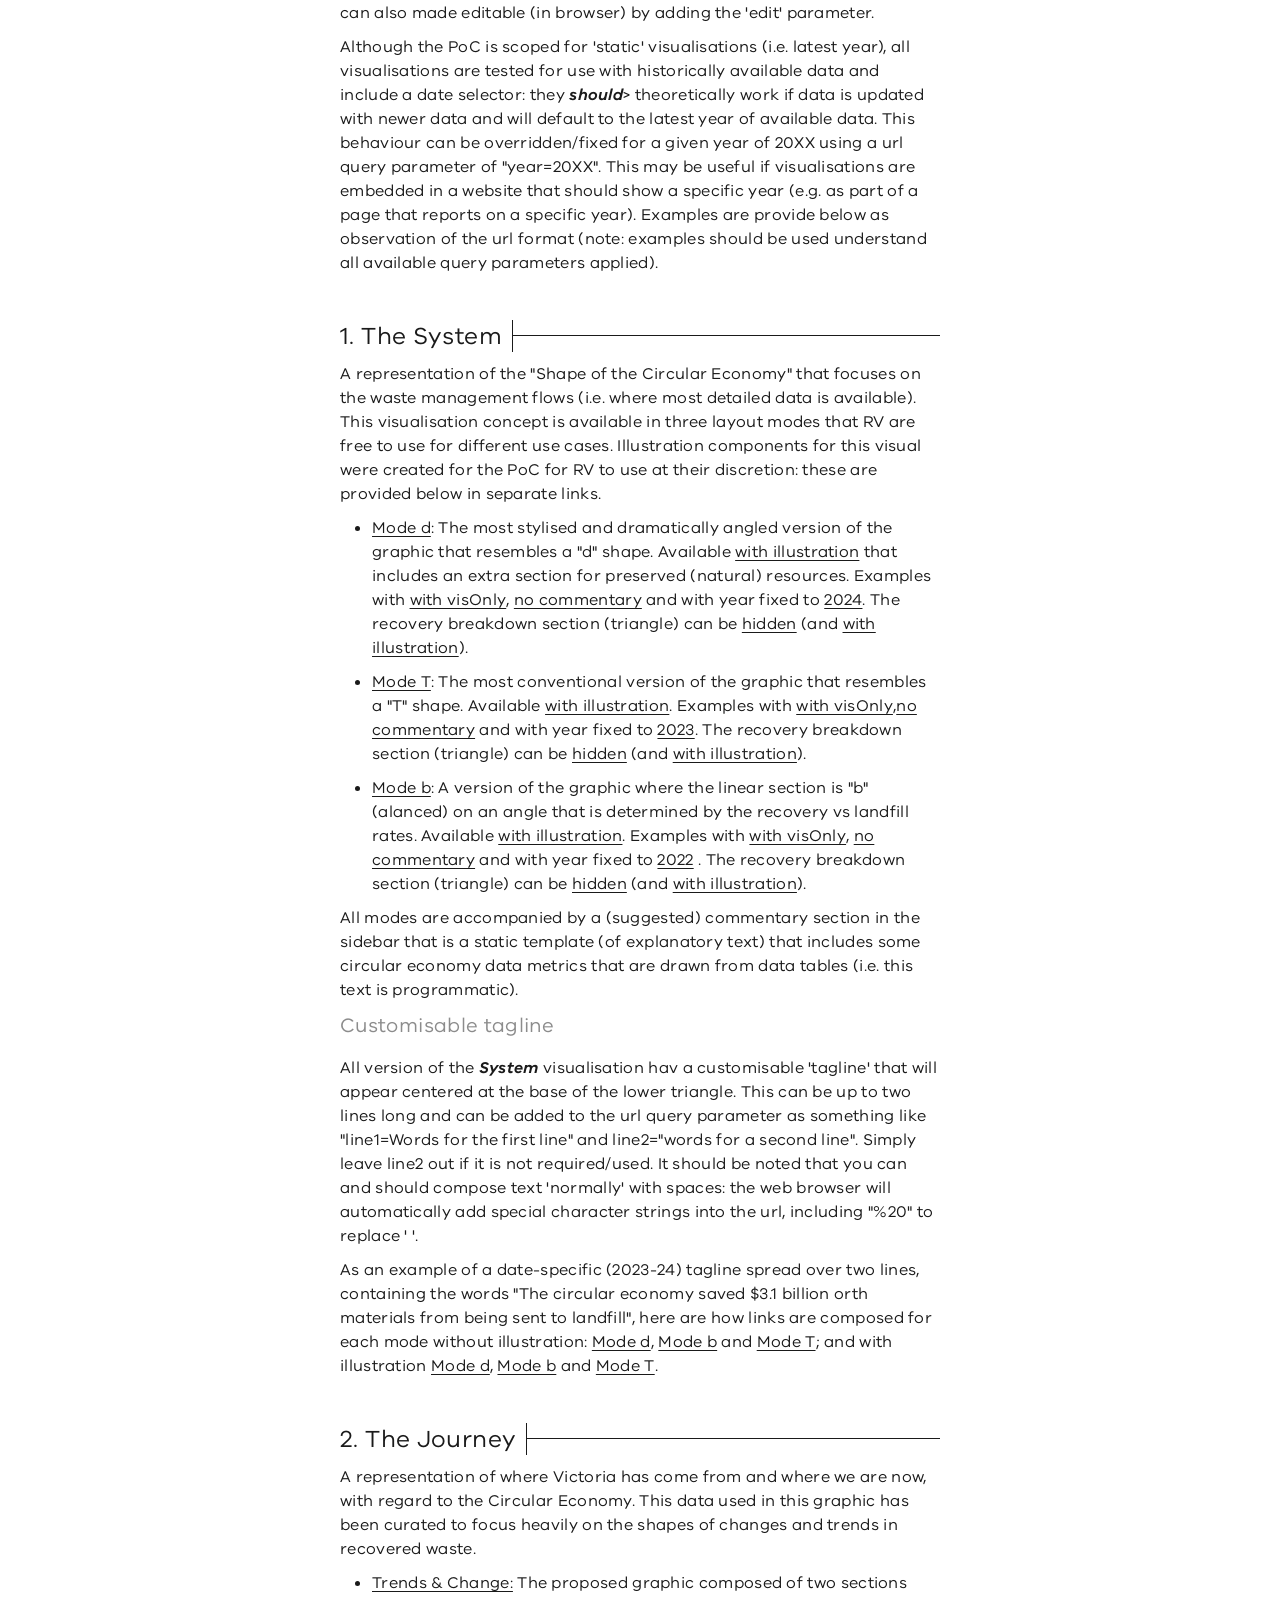
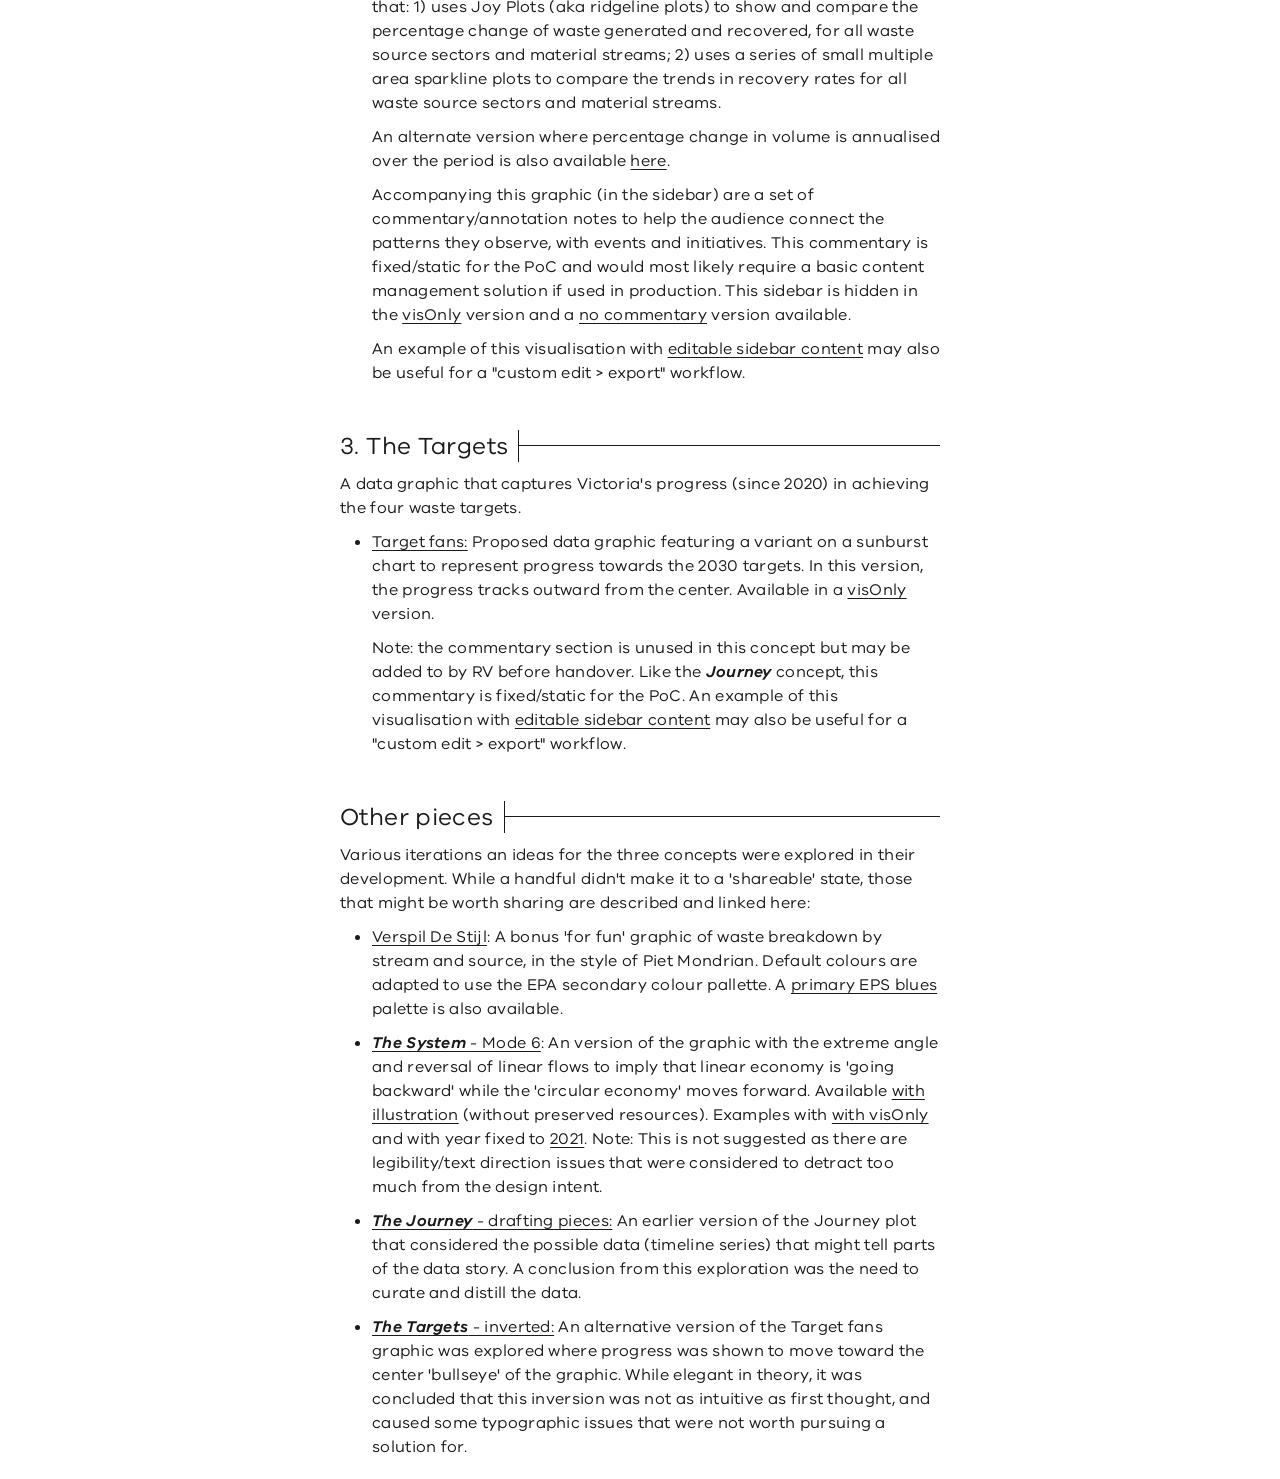
==== commit 83e4529f: "Improved tagline instruction with examples" ====
--- a/index.html
+++ b/index.html
@@ -89,9 +89,11 @@
                     <p>All modes are accompanied by a (suggested) commentary section in the sidebar that is a static template (of explanatory text) that includes some circular economy data metrics that are drawn from data tables (i.e. this text is programmatic).
                     </p>
 
-                    <h4>Customised tagline</h4>
-                    <p>All version of the <i>System</i> visualisation hav a customisable 'tagline' that will appear centered, at the base of the lower triangle. This can be up to two lines long and can be added to the url query parameter as something like "line1=Hello world here" and line2="words for a second line" (note: simple leave line2 out if it is not required). <a href = './system/?mode=b&illustration&tagline1=A one line tagline'>Here is a one line tagline</a> and  <a href = './system/?mode=b&illustration&tagline1=A one line tagline&tagline2=followed by another line.'>Here is a two line tagline</a>. It should be noted that you can and should compose text 'normally'. The web browser will automatically add special character strings into the url, like "%20" which is simple a 'space'.</p>
+                    <h4>Customisable tagline</h4>
+                    <p>All version of the <i>System</i> visualisation hav a customisable 'tagline' that will appear centered at the base of the lower triangle. This can be up to two lines long and can be added to the url query parameter as something like "line1=Words for the first line" and line2="words for a second line". Simply leave line2 out if it is not required/used. It should be noted that you can and should compose text 'normally' with spaces: the web browser will automatically add special character strings into the url, including "%20" to replace ' '.</p>
 
+                    <p>As an example of a date-specific (2023-24) tagline spread over two lines, containing the words "The circular economy saved $3.1 billion orth materials from being sent to landfill", here are how links are composed for each mode without illustration: <a href = './system/?mode=d&year=2024&tagline1=The circular economy saved $3.1 billion &tagline2=worth materials from being sent to landfill'>Mode d</a>, <a href = './system/?mode=b&year=2024&tagline1=The circular economy saved $3.1 billion &tagline2=worth materials from being sent to landfill'>Mode b</a> and <a href = './system/?mode=t&year=2024&tagline1=The circular economy saved $3.1 billion &tagline2=worth materials from being sent to landfill'>Mode T</a>; and with illustration <a href = './system/?mode=d&year=2024&illustration&tagline1=The circular economy saved $3.1 billion &tagline2=worth materials from being sent to landfill'>Mode d</a>, <a href = './system/?mode=b&year=2024&illustration&tagline1=The circular economy saved $3.1 billion &tagline2=worth materials from being sent to landfill'>Mode b</a> and <a href = './system/?mode=t&year=2024&illustration&tagline1=The circular economy saved $3.1 billion &tagline2=worth materials from being sent to landfill'>Mode T</a>. 
+    
                 </div>
 
                 <div class = 'visualisation-concept-container journey'>
